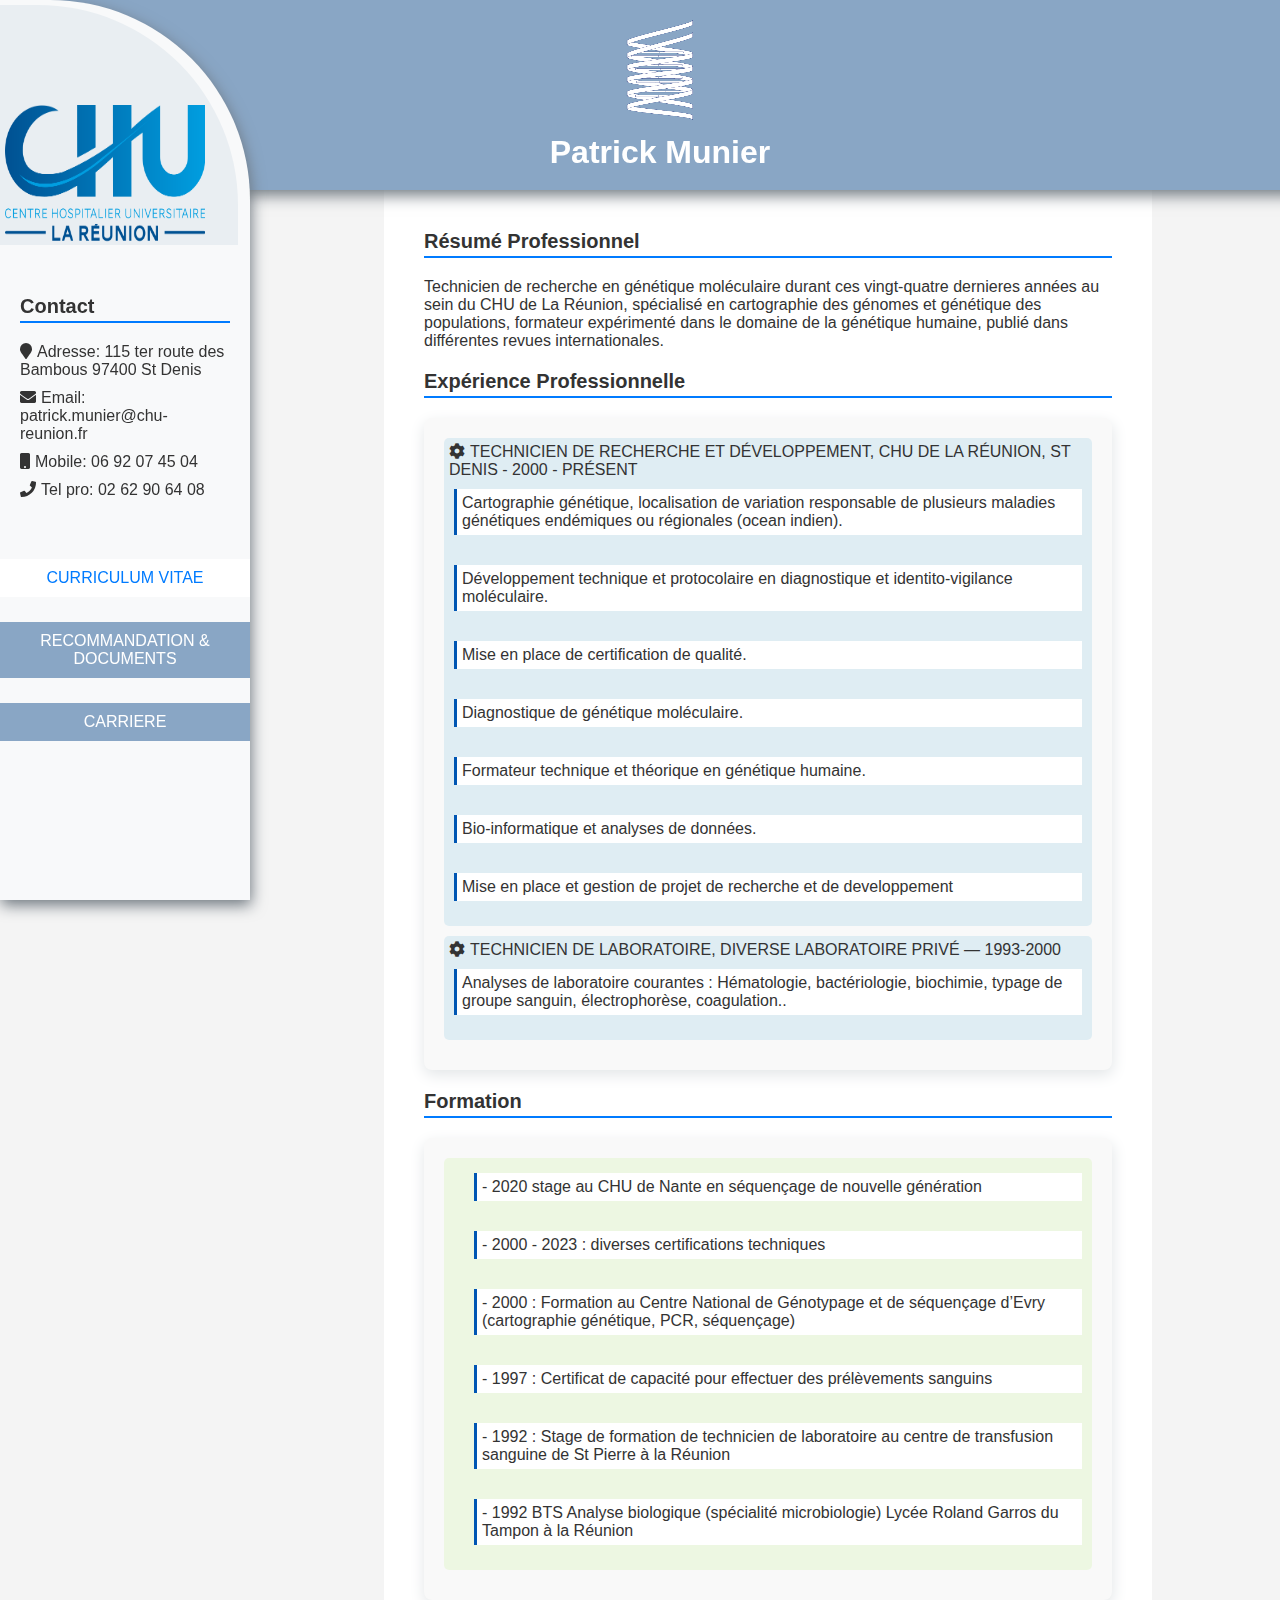
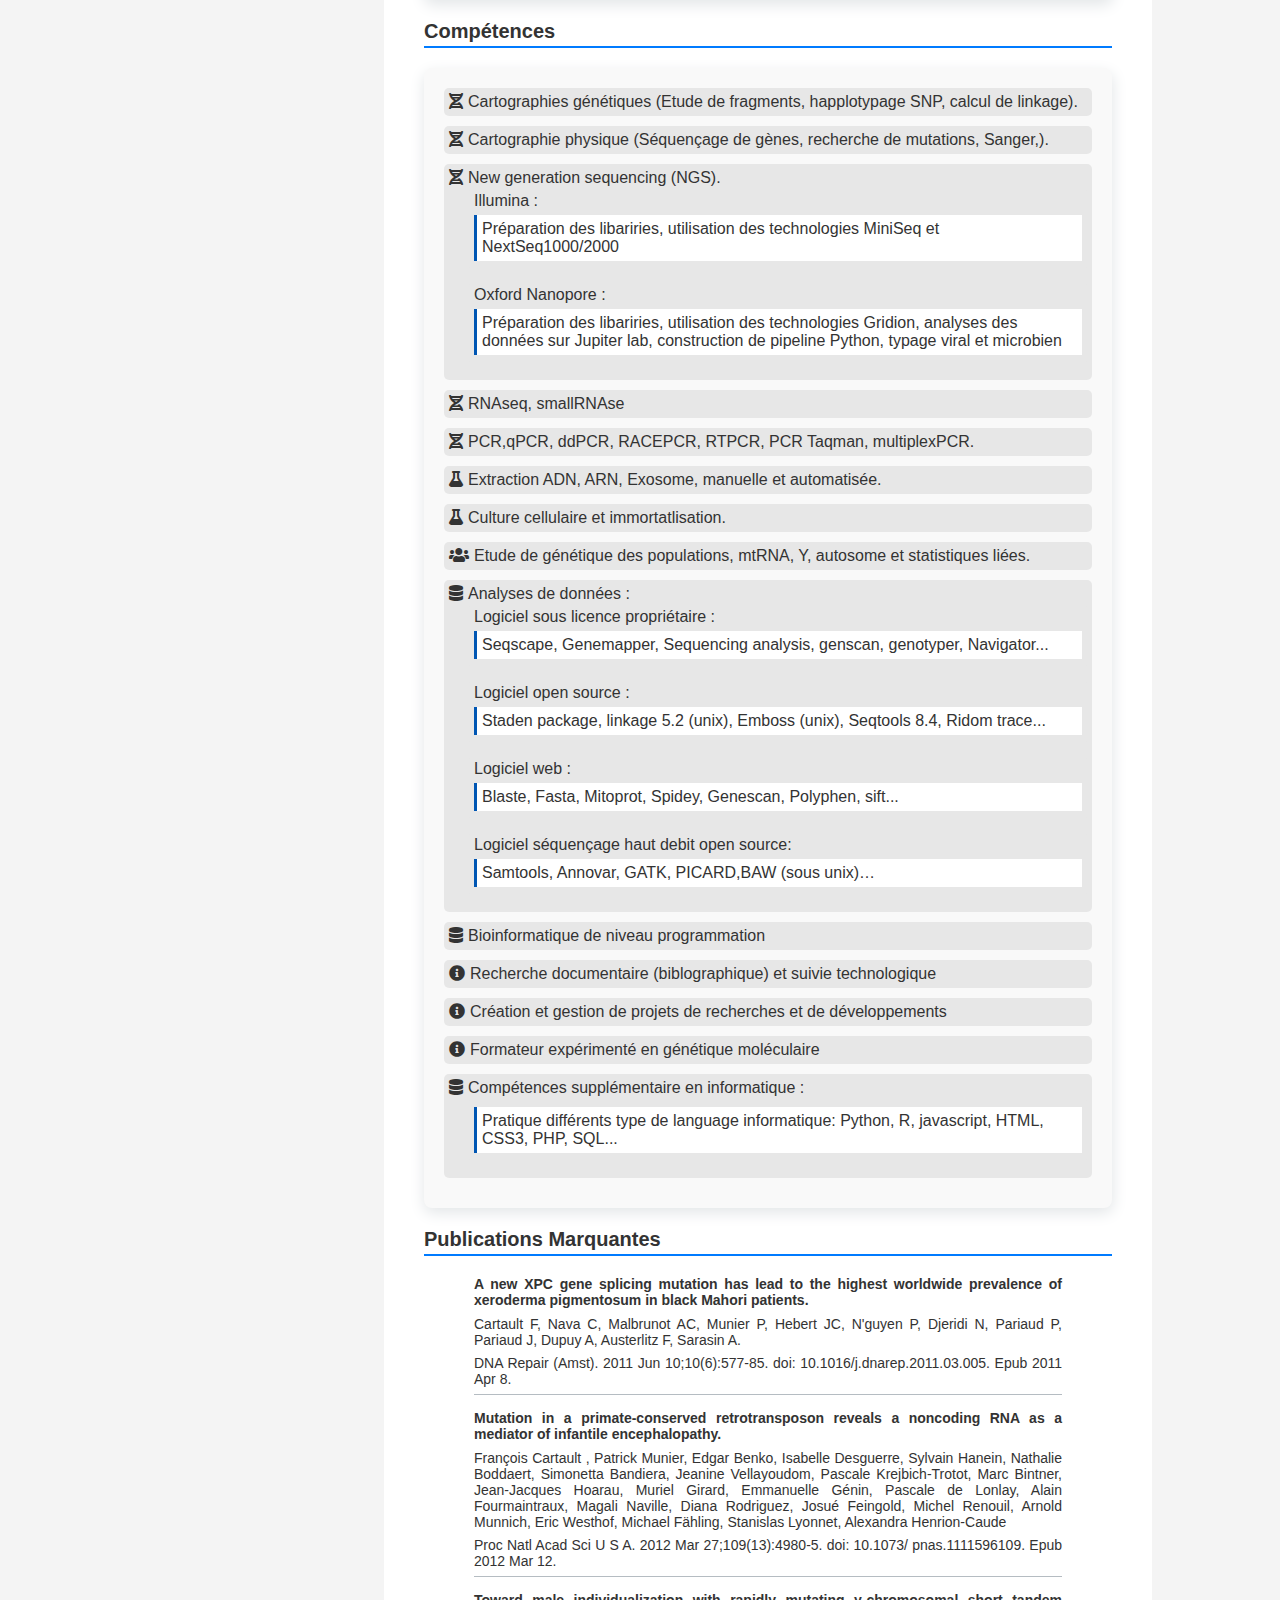
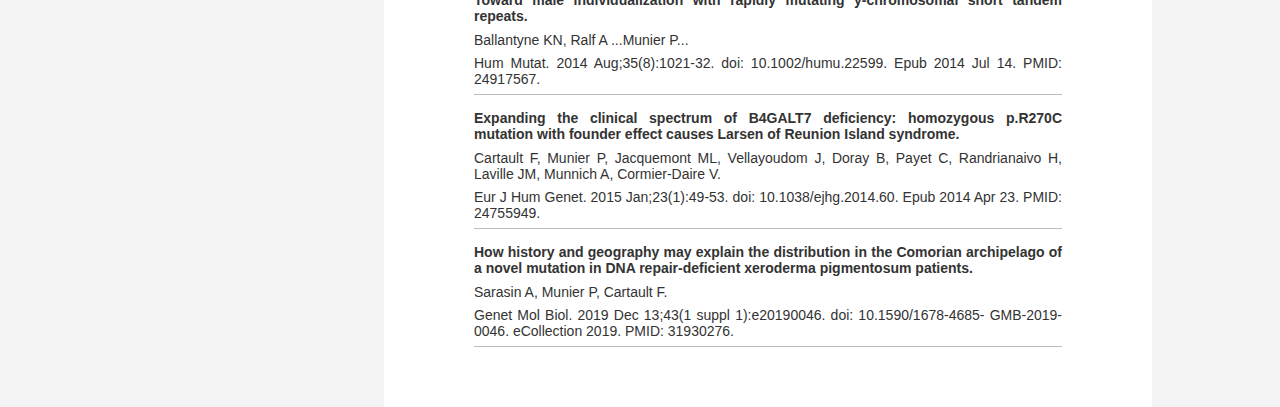
==== index.html @ 74412b24 "Add files via upload" ====
<!DOCTYPE html>
<html lang="fr">
<head>
    <meta charset="UTF-8">
    <meta name="viewport" content="width=device-width, initial-scale=1.0">
    <title>CV de Patrick Munier</title>
    <link rel="stylesheet" href="CV.css">
    <link rel="stylesheet" href="https://cdnjs.cloudflare.com/ajax/libs/font-awesome/5.15.1/css/all.min.css">
</head>
<body>
    <header>
        <div>
            <img class="logo" src="ADN---3.png" alt="logo génétique moléculaire" width="70px" height="100px">
        </div>
        <div class="header-content">
            <h1>Patrick Munier</h1>
        </div>

        <!---------------------------------------------menu burger pour les ecrans mobiles--------------------------------------------->

        <div id="burger-menu" onclick="toggleNav()">
            <div class="burger-line"></div>
            <div class="burger-line"></div>
            <div class="burger-line"></div>
        </div>
        <nav id="mobile-nav">
            <ul>
                <li><a href="index.html" class="active">CURRICULUM VITAE</a></li>
                <li><a href="Lettre_de_recommandation.html">RECOMMANDATION & DOCUMENTS</a></li>
                <li><a href="bilan_de_carriere.html">CARRIERE</a></li>
                <li><a href="contact.html">CONTACT</a></li>
            </ul>
        </nav>

        <!-------------------------------------------fin du menu burger lien a la fonction JS toggleNav--------------------------------->

    </header>
    <div class="container">
        <!--------------------------------------Menu et bouton de navigation gauche pour les ecrans d'ordinateurs----------------------->
        <aside>
            <section class="contact-info">
                <div class="id"><img class="id-photo"  src="Centre_hospitalier_universitaire_de_La_Réunion_(logo).svg (1).png" alt="photo de prfile" width="200px" height="150px" > </div>
                <div class="info">
                <h2>Contact</h2>
                <p><i class="fa fa-map-marker" aria-hidden="true"></i>Adresse: 115 ter route des Bambous 97400 St Denis</p>
                <p><i class="fa fa-envelope" aria-hidden="true"></i>Email: patrick.munier@chu-reunion.fr</p>
                <p><i class="fa fa-mobile" aria-hidden="true"></i>Mobile: 06 92 07 45 04</p>
                <p><i class="fa fa-phone" aria-hidden="true"></i>Tel pro: 02 62 90 64 08</p>
                </div>
                <nav>
                    <div>
                        <ul>
                            <li>
                                <a href="index.html" class="active">CURRICULUM VITAE</a>
                            </li>
                            <li>
                                <a href="Lettre_de_recommandation.html">RECOMMANDATION & DOCUMENTS</a>
                            </li>
                            <li>
                                <a href="bilan_de_carriere.html">CARRIERE</a>
                            </li>
                        </ul>
                    </div>
                </nav>                
            </section>
        </aside>

        <!----------------------------------------------------fin du menu de navigation Gauche---------------------------------------->

        <main>
            <section class="professional-summary">
                <h2>Résumé Professionnel</h2>
                <p>Technicien de recherche en génétique moléculaire durant ces vingt-quatre dernieres années au sein du CHU de La Réunion,
                    spécialisé en cartographie des génomes et génétique des populations, formateur expérimenté dans
                    le domaine de la génétique humaine, publié dans différentes revues internationales.</p>
            </section>

            <section class="work-experience">
                <h2>Expérience Professionnelle</h2>
                <div class="experience-container">
                    <ul>
                        <li><i class="fa fa-cog" aria-hidden="true"></i>TECHNICIEN DE RECHERCHE ET DÉVELOPPEMENT, CHU DE LA RÉUNION, ST DENIS - 2000 - PRÉSENT
                            <ul>
                                <li>
                                    <p>Cartographie génétique, localisation de variation responsable de plusieurs maladies
                                        génétiques endémiques ou régionales (ocean indien).</p>
                                </li>
                                <li>
                                    <p>Développement technique et protocolaire en diagnostique et identito-vigilance
                                        moléculaire.</p>
                                </li>
                                <li>
                                    <p>Mise en place de certification de qualité.</p>
                                </li>
                                <li>
                                    <p>Diagnostique de génétique moléculaire.</p>
                                </li>
                                <li>
                                    <p>Formateur technique et théorique en génétique humaine.</p>
                                </li>
                                <li>
                                    <p>Bio-informatique et analyses de données.</p>
                                </li>
                                <li>
                                    <p>Mise en place et gestion de projet de recherche et de developpement</p>
                                </li>
                            </ul>
                        </li>
                        <li><i class="fa fa-cog" aria-hidden="true"></i>TECHNICIEN DE LABORATOIRE, DIVERSE LABORATOIRE PRIVÉ — 1993-2000
                            <ul>
                                <li>
                                    <p>Analyses de laboratoire courantes : Hématologie, bactériologie, biochimie, typage
                                        de groupe sanguin, électrophorèse, coagulation..</p>
                                </li>
                            </ul>
                        </li>
                    </ul>
                </div>
            </section>

            <section class="education">
                <h2>Formation</h2>
                    <div class="formation-container">
                    <ul>
                        <li>
                            <ul>
                                <li>
                                    <p> - 2020 stage au CHU de Nante en séquençage de nouvelle génération</p>
                                </li>
                                <li>
                                    <p> - 2000 - 2023 : diverses certifications techniques</p>
                                </li>
                                <li>
                                    <p>- 2000 : Formation au Centre National de Génotypage et de séquençage
                                        d’Evry (cartographie génétique, PCR, séquençage)</p>
                                </li>
                                <li>
                                    <p>- 1997 : Certificat de capacité pour effectuer des prélèvements sanguins</p>
                                </li>
                                <li>
                                    <p>- 1992 : Stage de formation de technicien de laboratoire au centre de
                                        transfusion sanguine de St Pierre à la Réunion</p>
                                </li>
                                <li>
                                    <p>- 1992 BTS Analyse biologique (spécialité microbiologie) Lycée Roland
                                        Garros du Tampon à la Réunion</p>
                                </li>
                            </ul>
                        </li>
                    </ul>
                </div>
            </section>

            <section class="skills">
                <h2>Compétences</h2>
                <div class="skills-container">
                <ul>
                    <li><i class="fas fa-dna"></i>Cartographies génétiques (Etude de fragments, happlotypage SNP, calcul de
                        linkage).</li>
                    <li><i class="fas fa-dna"></i>Cartographie physique (Séquençage de gènes, recherche de mutations, Sanger,).</li>
                    <li><i class="fas fa-dna"></i>New generation sequencing (NGS).
                        <ul>
                            <li>
                                Illumina :
                                <p>Préparation des libariries, utilisation des technologies MiniSeq et NextSeq1000/2000</p>
                            </li>
                            <li>
                                Oxford Nanopore :
                                <p>Préparation des libariries, utilisation des technologies Gridion, analyses des données sur Jupiter lab, construction de pipeline Python, typage viral et microbien</p>
                            </li>
                        </ul>
                    </li>
                    <li><i class="fas fa-dna"></i>RNAseq, smallRNAse</li>
                    <li><i class="fas fa-dna"></i>PCR,qPCR, ddPCR, RACEPCR, RTPCR, PCR Taqman, multiplexPCR.</li>
                    <li><i class="fa fa-flask" aria-hidden="true"></i>Extraction ADN, ARN, Exosome, manuelle et automatisée.</li>
                    <li><i class="fa fa-flask" aria-hidden="true"></i>Culture cellulaire et immortatlisation.</li>
                    <li><i class="fa fa-users" aria-hidden="true"></i>Etude de génétique des populations, mtRNA, Y, autosome et statistiques
                        liées.</li>
                    <li><i class="fa fa-database" aria-hidden="true"></i>Analyses de données :
                        <ul>
                            <li>
                                Logiciel sous licence propriétaire :
                                <p>Seqscape, Genemapper, Sequencing analysis, genscan, genotyper, Navigator...</p>
                            </li>
                            <li>Logiciel open source :
                                <p>Staden package, linkage 5.2 (unix), Emboss (unix), Seqtools 8.4, Ridom trace...</p>
                            </li>
                            <li>
                                Logiciel web :
                                <p>Blaste, Fasta, Mitoprot, Spidey, Genescan, Polyphen, sift...</p>
                            </li>
                            <li>Logiciel séquençage haut debit open source:
                                <p>Samtools, Annovar, GATK, PICARD,BAW (sous unix)…</p>
                            </li>
                        </ul>
                    </li>
                    <li><i class="fa fa-database" aria-hidden="true"></i>Bioinformatique de niveau programmation</li>
                    <li><i class="fa fa-info-circle" aria-hidden="true"></i>Recherche documentaire (biblographique) et suivie technologique</li>
                    <li><i class="fa fa-info-circle" aria-hidden="true"></i>Création et gestion de projets de recherches et de développements</li>
                    <li><i class="fa fa-info-circle" aria-hidden="true"></i>Formateur expérimenté en génétique moléculaire</li>
                    <li><i class="fa fa-database" aria-hidden="true"></i>Compétences supplémentaire en informatique :
                        <ul>
                            <li>
                                <p>Pratique différents type de language informatique: Python, R, javascript, HTML, CSS3, PHP, SQL...</p>
                            </li>
                            
                        </ul>
                    </li>
                </ul>
            </div>
            </section>

            <section class="publications">
                <h2>Publications Marquantes</h2>
                <!-- Liste de publications ici -->
                <div class="publication">
                    <h4><p>A new XPC gene splicing mutation has lead to the highest worldwide prevalence of xeroderma pigmentosum in black Mahori patients.</p></h4>
                    <p>Cartault F, Nava C, Malbrunot AC, Munier P, Hebert JC, N'guyen P, Djeridi N, Pariaud P, Pariaud J, Dupuy A, Austerlitz F, Sarasin A.</p>
                    <p>DNA Repair (Amst). 2011 Jun 10;10(6):577-85. doi: 10.1016/j.dnarep.2011.03.005. Epub 2011 Apr 8.</p>
                </div>
                <div class="publication">
                    <h4><p>Mutation in a primate-conserved retrotransposon reveals a noncoding RNA as a mediator of infantile encephalopathy.</p></h4>
                    <p>François Cartault , Patrick Munier, Edgar Benko, Isabelle Desguerre, Sylvain
                        Hanein, Nathalie Boddaert, Simonetta Bandiera, Jeanine Vellayoudom, Pascale
                        Krejbich-Trotot, Marc Bintner, Jean-Jacques Hoarau, Muriel Girard, Emmanuelle
                        Génin, Pascale de Lonlay, Alain Fourmaintraux, Magali Naville, Diana
                        Rodriguez, Josué Feingold, Michel Renouil, Arnold Munnich, Eric
                        Westhof, Michael Fähling, Stanislas Lyonnet, Alexandra Henrion-Caude</p>
                    <p>Proc Natl Acad Sci U S A. 2012 Mar 27;109(13):4980-5. doi: 10.1073/
                        pnas.1111596109. Epub 2012 Mar 12.</p>
                </div>
                <div class="publication">
                    <h4><p>Toward male individualization with rapidly mutating y-chromosomal short
                        tandem repeats.</p></h4>
                    <p>Ballantyne KN, Ralf A ...Munier P...</p>
                    <p>Hum Mutat. 2014 Aug;35(8):1021-32. doi: 10.1002/humu.22599. Epub 2014 Jul
                        14.
                        PMID: 24917567.</p>
                </div>
                <div class="publication">
                    <h4><p>Expanding the clinical spectrum of B4GALT7 deficiency: homozygous
                        p.R270C mutation with founder effect causes Larsen of Reunion Island
                        syndrome.</p></h4>
                    <p>Cartault F, Munier P, Jacquemont ML, Vellayoudom J, Doray B, Payet C,
                        Randrianaivo H, Laville JM, Munnich A, Cormier-Daire V.</p>
                    <p>Eur J Hum Genet. 2015 Jan;23(1):49-53. doi: 10.1038/ejhg.2014.60. Epub 2014
                        Apr 23.
                        PMID: 24755949.</p>
                </div>
                <div class="publication">
                    <h4><p>How history and geography may explain the distribution in the Comorian
                        archipelago of a novel mutation in DNA repair-deficient xeroderma
                        pigmentosum patients.</p></h4>
                    <p>Sarasin A, Munier P, Cartault F.</p>
                    <p>Genet Mol Biol. 2019 Dec 13;43(1 suppl 1):e20190046. doi: 10.1590/1678-4685-
                        GMB-2019-0046. eCollection 2019.
                        PMID: 31930276.</p>
                </div>
              
            </section>
        </main>
    </div>
    <script>
        function toggleNav() {
            var nav = document.getElementById('mobile-nav');
            nav.classList.toggle('active');
        }
    </script>
</body>
</html>
---- CV.css ----
/* styles.css de l'ensemble des trois pages  */
*{
    margin: 0;
    padding: 0;
}
body, html {
    font-family: Arial, sans-serif;
    background-color: #f4f4f4;
    font-size: 16px;
    color: #333;
}

/*-------------------------------------------------structure commune dans les pages-------------------------------------------------*/

header {
    position: fixed;
    background-color: #89a6c5; 
    color: white;
    padding: 20px;
    text-align: center;
    height: 150px;
    z-index: 1;
    width: 100%;
    box-shadow: 1px 5px 15px #6C757D;
}
.header-content h1{
    margin-top: 10px;
}
/* Style pour le bouton burger */
#burger-menu {
    display: none;
    cursor: pointer;
    position: fixed;
    top: 20px;
    right: 20px;
    z-index: 3;
}

.burger-line {
    width: 25px;
    height: 3px;
    background-color: white;
    margin: 5px 0;
}
.contact-info-modal {
    background-color: white;
    border-radius: 10px;
    padding: 20px;
    box-shadow: 0px 0px 10px rgba(0, 0, 0, 0.2);
}

.contact-info-modal h2 {
    font-size: 24px;
    color: #007BFF;
    margin-bottom: 10px;
}

.contact-info-modal p {
    font-size: 16px;
    margin: 5px 0;
}

.contact-info-modal .fa {
    margin-right: 10px;
}

/* Media queries pour la version mobile */
.container {
    display: flex;
    flex-wrap: nowrap; 
    min-height: 100vh; 
}
main {
    background-color: #FFFFFF; 
    margin-left: 30%; 
    margin-right: 10%; 
    width: 90%; 
    padding: 40px;
    box-sizing: border-box;
    margin-top: 190px;
}

aside {
    background-color: #f8f9fa; 
    width: 15%; 
    min-width: 250px; 
    height: 100vh; 
    position: fixed; 
    top: 0; 
    left: 0; 
    border-top-right-radius: 200px;
    z-index: 2;
    box-shadow: 1px 5px 15px #6C757D;
}
.id{
    height: 240px;
    width: 95%;
    background-color: #e9eef2;
    z-index: 3;
    margin-top: -270px;
    border-top-right-radius: 200px ;
}
.id-photo{
    margin-top: 100px;
    margin-left: 5px;
}
nav{
    margin-top: 50px;
}
nav div ul {
    list-style: none;
    padding: 0;
    margin: 0;
}

nav div ul li {
    margin-bottom: 25px;
}

nav div ul li a {
    display: block;
    background-color: #89a6c5;
    color: white;
    padding: 10px 20px;
    text-decoration: none;
    transition: background-color 0.3s, color 0.3s;
    text-align: center;
}

nav div ul li a:hover, nav div ul li a.active {
    background-color: white;
    color: #007BFF;
}
/* ----------------------------------------------------------Navigation mobile--------------------------------------------------*/
#mobile-nav {
    display: none;
    position: fixed;
    top: 0;
    right: 0;
    width: 100%;
    height: 100%;
    background-color: #fff;
    box-shadow: -5px 0px 10px rgba(0, 0, 0, 0.5);
    z-index: 2;
    text-align: center; 
}

#mobile-nav ul {
    list-style: none;
    padding: 0;
    margin-top: 10px; 
}

#mobile-nav ul li {
    margin-bottom: 1px;
}

#mobile-nav ul li a {
    display: inline-block; 
    background-color: #89a6c5; 
    color: white;
    font-size: 0.8em;
    padding: 10px 20px;
    text-decoration: none;
    border-radius: 5px; 
    transition: background-color 0.3s, color 0.3s;
    width: 70%; 
    margin: 10px 0; 
    font-weight: 900;
}

#mobile-nav ul li a:hover, #mobile-nav ul li a.active {
    background-color: #f4f4f4; 
    color: #333;
}
/*------------------------------------------------------section de main--------------------------------------------------------*/
section {
    margin-bottom: 20px;
    font-family: 'Arial', sans-serif;
}

section h2 {
    border-bottom: 2px solid #007BFF;
    padding-bottom: 3px;
    font-size: 20px;
    margin-bottom: 1em;
}
.fas, .fa{
    margin-right: 5px;
}

/*---------------------------------------sous section experience container------------------------------------------------------*/

.experience-container, .career-letter , .formation-container, .skills-container{
    background-color: #f9f9f9; 
    padding: 20px;
    border-radius: 8px;
    margin-bottom: 10px;
    box-shadow: 0.5px 5px 15px #e3e6e8;
}

.experience-container ul {
    list-style-type: none; 
    padding: 0;
}

.experience-container li {
    background-color: #dfedf3; 
    margin-bottom: 10px;
    padding: 5px;
    border-radius: 5px; 
}

.experience-container li p {
    margin: 5px 0; 
}

.exprience-container ul li ul {
    padding-left: 20px; 
}

.experience-container ul li ul li p {
    background-color: #fff; 
    padding: 5px;
    border-left: 3px solid #0056b3; 
    margin-bottom: 5px;
}

/*-------------------------------------------------------Formation container--------------------------------------------------------*/

.formation-container ul {
    list-style-type: none; 
    padding: 0;
}

.formation-container li {
    background-color: #edf7e2; 
    margin-bottom: 10px;
    padding: 5px;
    border-radius: 5px; 
}

.formation-container li p {
    margin: 5px 0; 
}

.formation-container ul li ul {
    padding-left: 20px;
}

.formation-container ul li ul li p {
    background-color: #fff; 
    padding: 5px;
    border-left: 3px solid #0056b3; 
    margin-bottom: 5px;
}

/*--------------------------------------------------------skills-container----------------------------------------------------------*/

.skills-container ul {
    list-style-type: none; 
    padding: 0;
}

.skills-container li {
    background-color: #e7e7e7; 
    margin-bottom: 10px;
    padding: 5px;
    border-radius: 5px; 
}

.skills-container li p {
    margin: 5px 0; 
}

.skills-container ul li ul {
    padding-left: 20px;
}

.skills-container ul li ul li p {
    background-color: #fff; 
    padding: 5px;
    border-left: 3px solid #0056b3; 
    margin-bottom: 5px;
}

/*----------------------------------------------------mise en page des publications--------------------------------------------*/

.publication{
    margin: 15px 50px 10px 50px;
    border-bottom: 1px solid #b5bcc2;
    text-align: justify;
}
.publication h4 {
    font-weight: bold;
    margin-bottom: 0.5em;
}

.publication p {
    margin: 0.5em 0;
    font-size: 14px;
}
.publication h4 p {
    font-weight: bold;
    color: #333; 
}
.contact-info{
    margin-top: 275px;
}
.info{
    margin: 20px;
    margin-top: 50px;
}
.info p{
    padding-bottom: 10px;
}   

/*------------------------------------------------------------Lettre de carriere CSS----------------------------------------------*/

.career-letter{
    text-align: justify;
    margin: 50px 100px 5Opx 100px;
}
.career-letter p{
    margin-bottom: 15px;
    margin-top: 10px;
}
/*----------------------------------------------------------recommandation & documents---------------------------------------------*/

.recommandation-btn, .recommandation-btn-doc {
    color: white; 
    padding: 15px 32px;
    text-align: center; 
    text-decoration: none; 
    display: inline-block;
    font-size: 16px;
    margin: 4px 2px; 
    cursor: pointer; 
    border: none;
    border-radius: 8px;
    transition: background-color 0.3s;
}
.recommandation-btn{
    background-color: #6264c6; 
}
.recommandation-btn-doc{
    background-color: #70f3b8; 
    font-weight: bold;
}

.recommandation-btn:hover {
    background-color: white; 
    color: #6264c6;
}
.recommandation-btn-doc:hover{
    background-color: rgb(12, 12, 12); 
    color: #70f3b8;
    
}
/*----------------------------------------------------------Media queries--------------------------------------------------------------*/

/* Media query pour les téléphones */

@media (max-width: 700px) {
    /*modificaton de la tructure des pages*/

    body, html {
        font-family: Arial, sans-serif;
        background-color: #f4f4f4;
        font-size: 12px;
        color: #333;
        width: 100%;
    }
    .logo{
        width: 40px;
        height: 70px;
    }
    header{
        height: 100px;
    }

    /* Affiche le bouton burger */

    #burger-menu {
        display: block;
        position: fixed;
        top: 20px;
        right: 20px;
        z-index: 3;
    }

    /* Cache la navigation par défaut */

    nav {
        display: none;
    }

    /* Styles pour afficher la navigation lorsque le burger est actif */

    #mobile-nav.active {
        display: block;
        position: fixed;
        top: 0;
        right: 0;
        width: 50%;
        height: 225px;
        background-color: white;
        margin-right: 15px;
    }
    
    /* Cache aside par défaut */

    aside {
        display: none;
    }

    /* modification de main */

    main {
        background-color: #FFFFFF; 
        width: 100%; 
        box-sizing: border-box;
        margin-top: 120px;
        margin-left: 5%;
        margin-right: 5%;
    }

    .experience-container, .career-letter , .formation-container, .skills-container{
        background-color: #f9f9f9; 
        padding: 20px;
        border-radius: 8px;
        margin-bottom: 10px;
        box-shadow: 0.5px 5px 15px #e3e6e8;
        width: 95%;
    }
    .publication{
        margin: 15px 0 10px 0;
    }
    .recommandation-btn, .recommandation-btn-doc {
        font-size: 11px;
        font-weight: 900;
    }
    
}
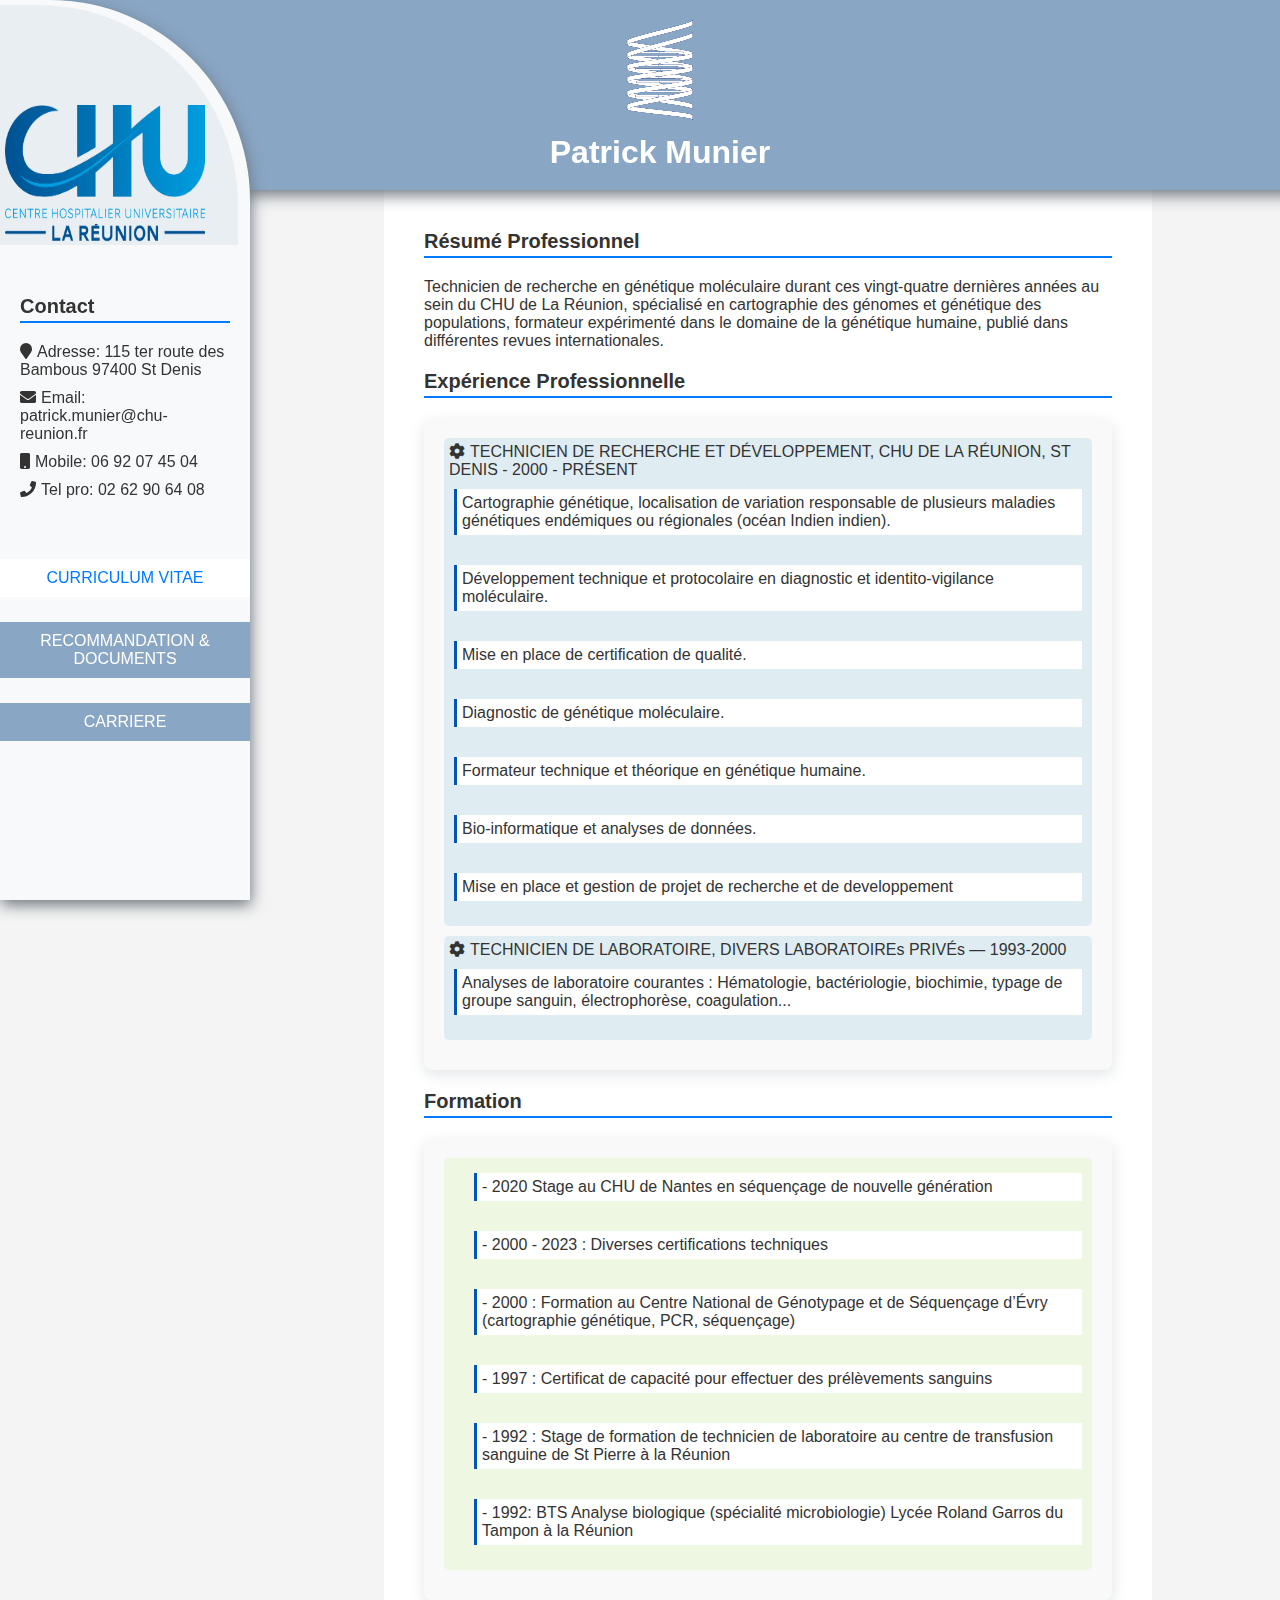
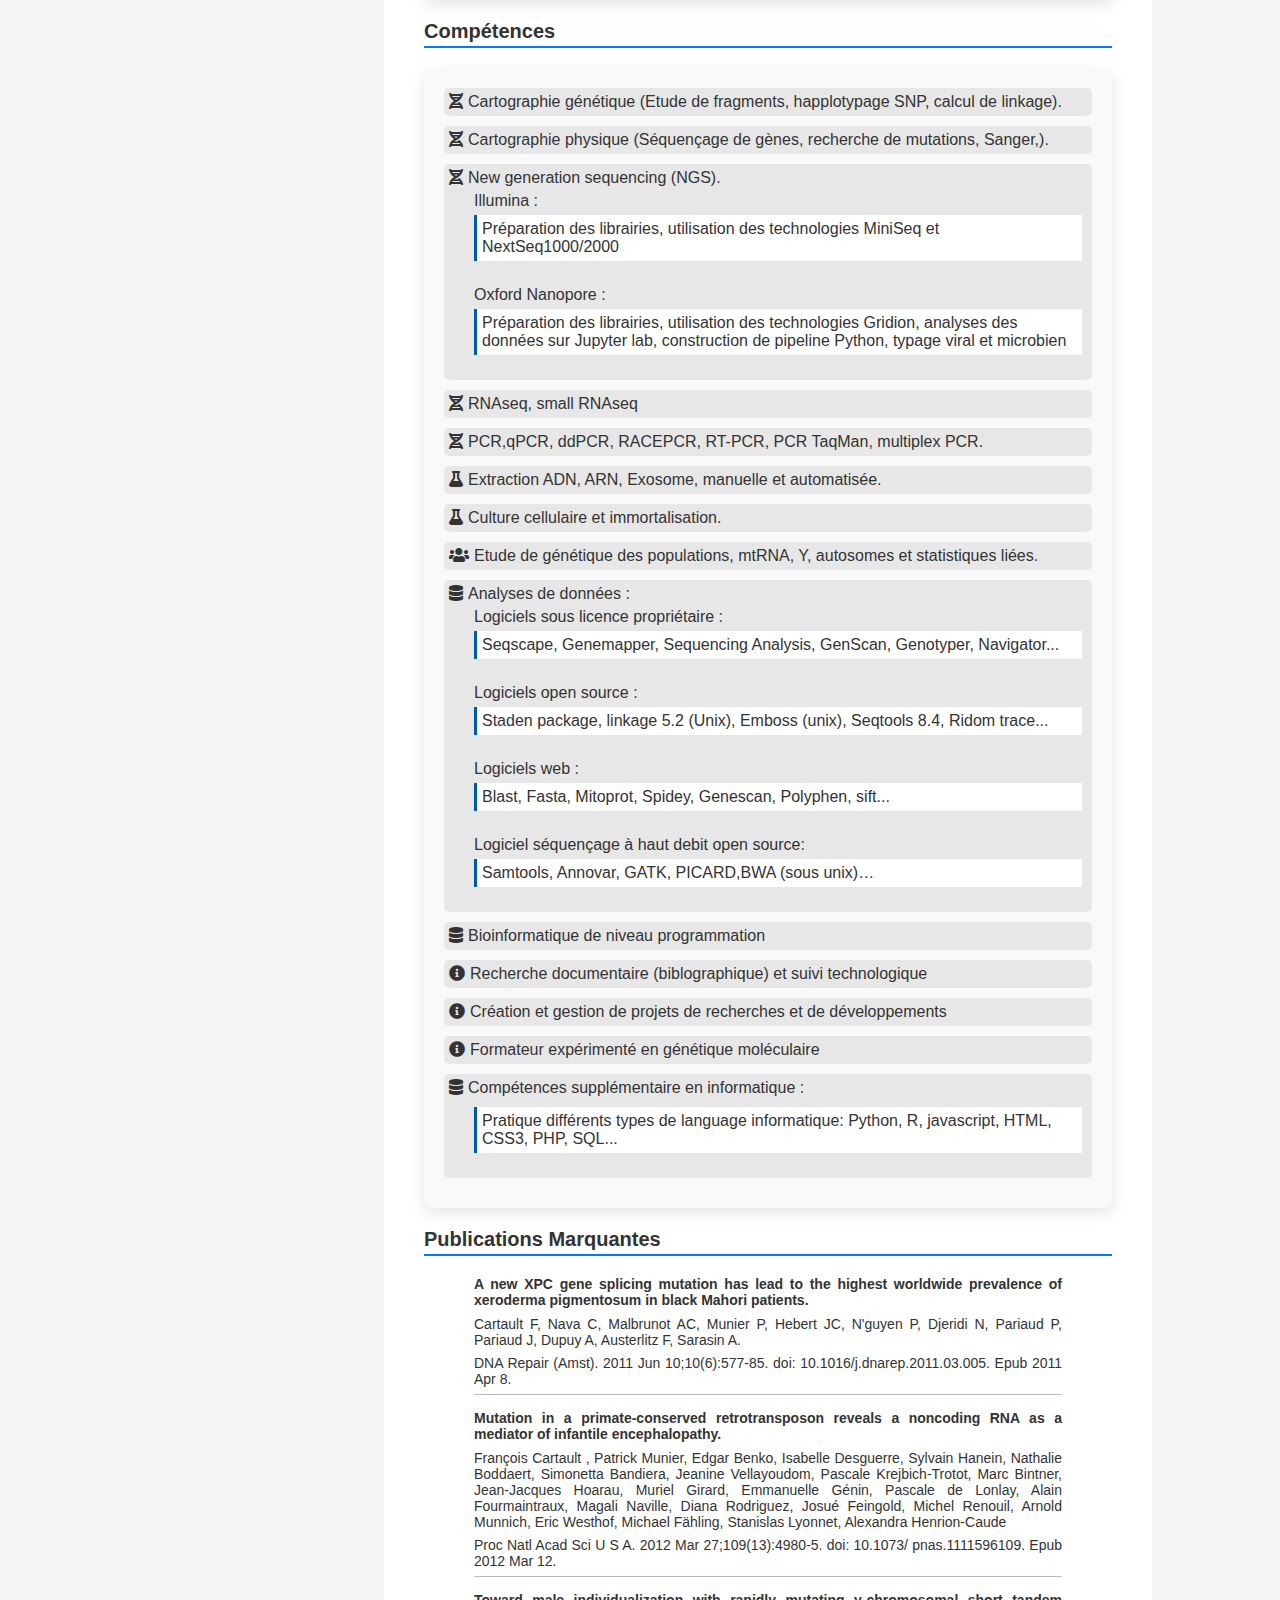
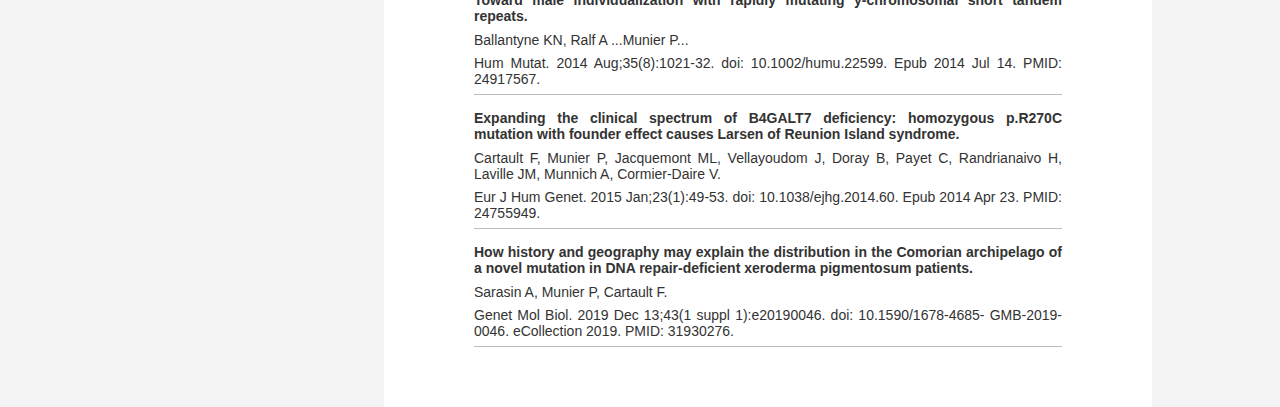
==== commit 9a39a785: "Update index.html correction d'orthographe" ====
--- a/index.html
+++ b/index.html
@@ -70,7 +70,7 @@
         <main>
             <section class="professional-summary">
                 <h2>Résumé Professionnel</h2>
-                <p>Technicien de recherche en génétique moléculaire durant ces vingt-quatre dernieres années au sein du CHU de La Réunion,
+                <p>Technicien de recherche en génétique moléculaire durant ces vingt-quatre dernières années au sein du CHU de La Réunion,
                     spécialisé en cartographie des génomes et génétique des populations, formateur expérimenté dans
                     le domaine de la génétique humaine, publié dans différentes revues internationales.</p>
             </section>
@@ -83,17 +83,17 @@
                             <ul>
                                 <li>
                                     <p>Cartographie génétique, localisation de variation responsable de plusieurs maladies
-                                        génétiques endémiques ou régionales (ocean indien).</p>
-                                </li>
-                                <li>
-                                    <p>Développement technique et protocolaire en diagnostique et identito-vigilance
+                                        génétiques endémiques ou régionales (océan Indien indien).</p>
+                                </li>
+                                <li>
+                                    <p>Développement technique et protocolaire en diagnostic et identito-vigilance
                                         moléculaire.</p>
                                 </li>
                                 <li>
                                     <p>Mise en place de certification de qualité.</p>
                                 </li>
                                 <li>
-                                    <p>Diagnostique de génétique moléculaire.</p>
+                                    <p>Diagnostic de génétique moléculaire.</p>
                                 </li>
                                 <li>
                                     <p>Formateur technique et théorique en génétique humaine.</p>
@@ -106,11 +106,11 @@
                                 </li>
                             </ul>
                         </li>
-                        <li><i class="fa fa-cog" aria-hidden="true"></i>TECHNICIEN DE LABORATOIRE, DIVERSE LABORATOIRE PRIVÉ — 1993-2000
+                        <li><i class="fa fa-cog" aria-hidden="true"></i>TECHNICIEN DE LABORATOIRE, DIVERS LABORATOIREs PRIVÉs — 1993-2000
                             <ul>
                                 <li>
                                     <p>Analyses de laboratoire courantes : Hématologie, bactériologie, biochimie, typage
-                                        de groupe sanguin, électrophorèse, coagulation..</p>
+                                        de groupe sanguin, électrophorèse, coagulation...</p>
                                 </li>
                             </ul>
                         </li>
@@ -125,14 +125,14 @@
                         <li>
                             <ul>
                                 <li>
-                                    <p> - 2020 stage au CHU de Nante en séquençage de nouvelle génération</p>
-                                </li>
-                                <li>
-                                    <p> - 2000 - 2023 : diverses certifications techniques</p>
-                                </li>
-                                <li>
-                                    <p>- 2000 : Formation au Centre National de Génotypage et de séquençage
-                                        d’Evry (cartographie génétique, PCR, séquençage)</p>
+                                    <p> - 2020 Stage au CHU de Nantes en séquençage de nouvelle génération</p>
+                                </li>
+                                <li>
+                                    <p> - 2000 - 2023 : Diverses certifications techniques</p>
+                                </li>
+                                <li>
+                                    <p>- 2000 : Formation au Centre National de Génotypage et de Séquençage
+                                        d’Évry (cartographie génétique, PCR, séquençage)</p>
                                 </li>
                                 <li>
                                     <p>- 1997 : Certificat de capacité pour effectuer des prélèvements sanguins</p>
@@ -142,7 +142,7 @@
                                         transfusion sanguine de St Pierre à la Réunion</p>
                                 </li>
                                 <li>
-                                    <p>- 1992 BTS Analyse biologique (spécialité microbiologie) Lycée Roland
+                                    <p>- 1992: BTS Analyse biologique (spécialité microbiologie) Lycée Roland
                                         Garros du Tampon à la Réunion</p>
                                 </li>
                             </ul>
@@ -155,53 +155,53 @@
                 <h2>Compétences</h2>
                 <div class="skills-container">
                 <ul>
-                    <li><i class="fas fa-dna"></i>Cartographies génétiques (Etude de fragments, happlotypage SNP, calcul de
+                    <li><i class="fas fa-dna"></i>Cartographie génétique (Etude de fragments, happlotypage SNP, calcul de
                         linkage).</li>
                     <li><i class="fas fa-dna"></i>Cartographie physique (Séquençage de gènes, recherche de mutations, Sanger,).</li>
                     <li><i class="fas fa-dna"></i>New generation sequencing (NGS).
                         <ul>
                             <li>
                                 Illumina :
-                                <p>Préparation des libariries, utilisation des technologies MiniSeq et NextSeq1000/2000</p>
+                                <p>Préparation des librairies, utilisation des technologies MiniSeq et NextSeq1000/2000</p>
                             </li>
                             <li>
                                 Oxford Nanopore :
-                                <p>Préparation des libariries, utilisation des technologies Gridion, analyses des données sur Jupiter lab, construction de pipeline Python, typage viral et microbien</p>
+                                <p>Préparation des librairies, utilisation des technologies Gridion, analyses des données sur Jupyter lab, construction de pipeline Python, typage viral et microbien</p>
                             </li>
                         </ul>
                     </li>
-                    <li><i class="fas fa-dna"></i>RNAseq, smallRNAse</li>
-                    <li><i class="fas fa-dna"></i>PCR,qPCR, ddPCR, RACEPCR, RTPCR, PCR Taqman, multiplexPCR.</li>
+                    <li><i class="fas fa-dna"></i>RNAseq, small RNAseq</li>
+                    <li><i class="fas fa-dna"></i>PCR,qPCR, ddPCR, RACEPCR, RT-PCR, PCR TaqMan, multiplex PCR.</li>
                     <li><i class="fa fa-flask" aria-hidden="true"></i>Extraction ADN, ARN, Exosome, manuelle et automatisée.</li>
-                    <li><i class="fa fa-flask" aria-hidden="true"></i>Culture cellulaire et immortatlisation.</li>
-                    <li><i class="fa fa-users" aria-hidden="true"></i>Etude de génétique des populations, mtRNA, Y, autosome et statistiques
+                    <li><i class="fa fa-flask" aria-hidden="true"></i>Culture cellulaire et immortalisation.</li>
+                    <li><i class="fa fa-users" aria-hidden="true"></i>Etude de génétique des populations, mtRNA, Y, autosomes et statistiques
                         liées.</li>
                     <li><i class="fa fa-database" aria-hidden="true"></i>Analyses de données :
                         <ul>
                             <li>
-                                Logiciel sous licence propriétaire :
-                                <p>Seqscape, Genemapper, Sequencing analysis, genscan, genotyper, Navigator...</p>
-                            </li>
-                            <li>Logiciel open source :
-                                <p>Staden package, linkage 5.2 (unix), Emboss (unix), Seqtools 8.4, Ridom trace...</p>
-                            </li>
-                            <li>
-                                Logiciel web :
-                                <p>Blaste, Fasta, Mitoprot, Spidey, Genescan, Polyphen, sift...</p>
-                            </li>
-                            <li>Logiciel séquençage haut debit open source:
-                                <p>Samtools, Annovar, GATK, PICARD,BAW (sous unix)…</p>
+                                Logiciels sous licence propriétaire :
+                                <p>Seqscape, Genemapper, Sequencing Analysis, GenScan, Genotyper, Navigator...</p>
+                            </li>
+                            <li>Logiciels open source :
+                                <p>Staden package, linkage 5.2 (Unix), Emboss (unix), Seqtools 8.4, Ridom trace...</p>
+                            </li>
+                            <li>
+                                Logiciels web :
+                                <p>Blast, Fasta, Mitoprot, Spidey, Genescan, Polyphen, sift...</p>
+                            </li>
+                            <li>Logiciel séquençage à haut debit open source:
+                                <p>Samtools, Annovar, GATK, PICARD,BWA (sous unix)…</p>
                             </li>
                         </ul>
                     </li>
                     <li><i class="fa fa-database" aria-hidden="true"></i>Bioinformatique de niveau programmation</li>
-                    <li><i class="fa fa-info-circle" aria-hidden="true"></i>Recherche documentaire (biblographique) et suivie technologique</li>
+                    <li><i class="fa fa-info-circle" aria-hidden="true"></i>Recherche documentaire (biblographique) et suivi technologique</li>
                     <li><i class="fa fa-info-circle" aria-hidden="true"></i>Création et gestion de projets de recherches et de développements</li>
                     <li><i class="fa fa-info-circle" aria-hidden="true"></i>Formateur expérimenté en génétique moléculaire</li>
                     <li><i class="fa fa-database" aria-hidden="true"></i>Compétences supplémentaire en informatique :
                         <ul>
                             <li>
-                                <p>Pratique différents type de language informatique: Python, R, javascript, HTML, CSS3, PHP, SQL...</p>
+                                <p>Pratique différents types de language informatique: Python, R, javascript, HTML, CSS3, PHP, SQL...</p>
                             </li>
                             
                         </ul>
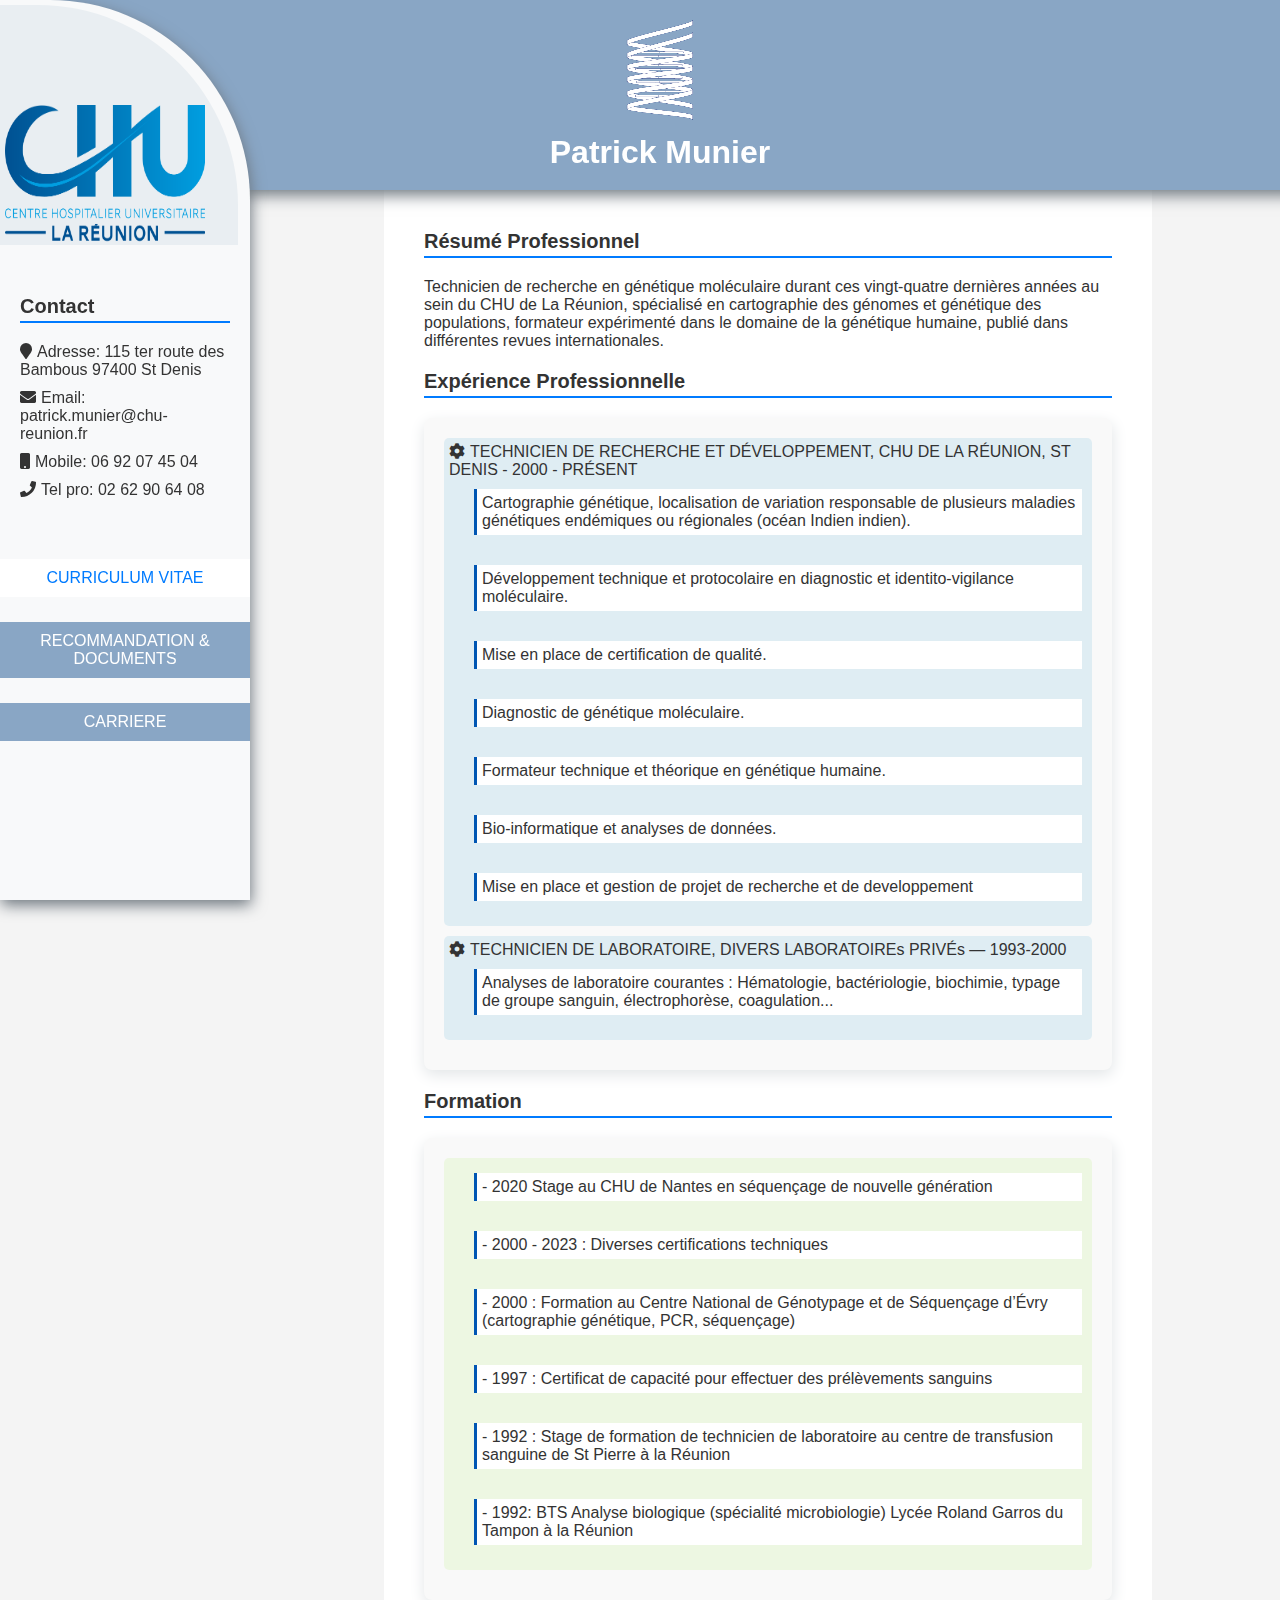
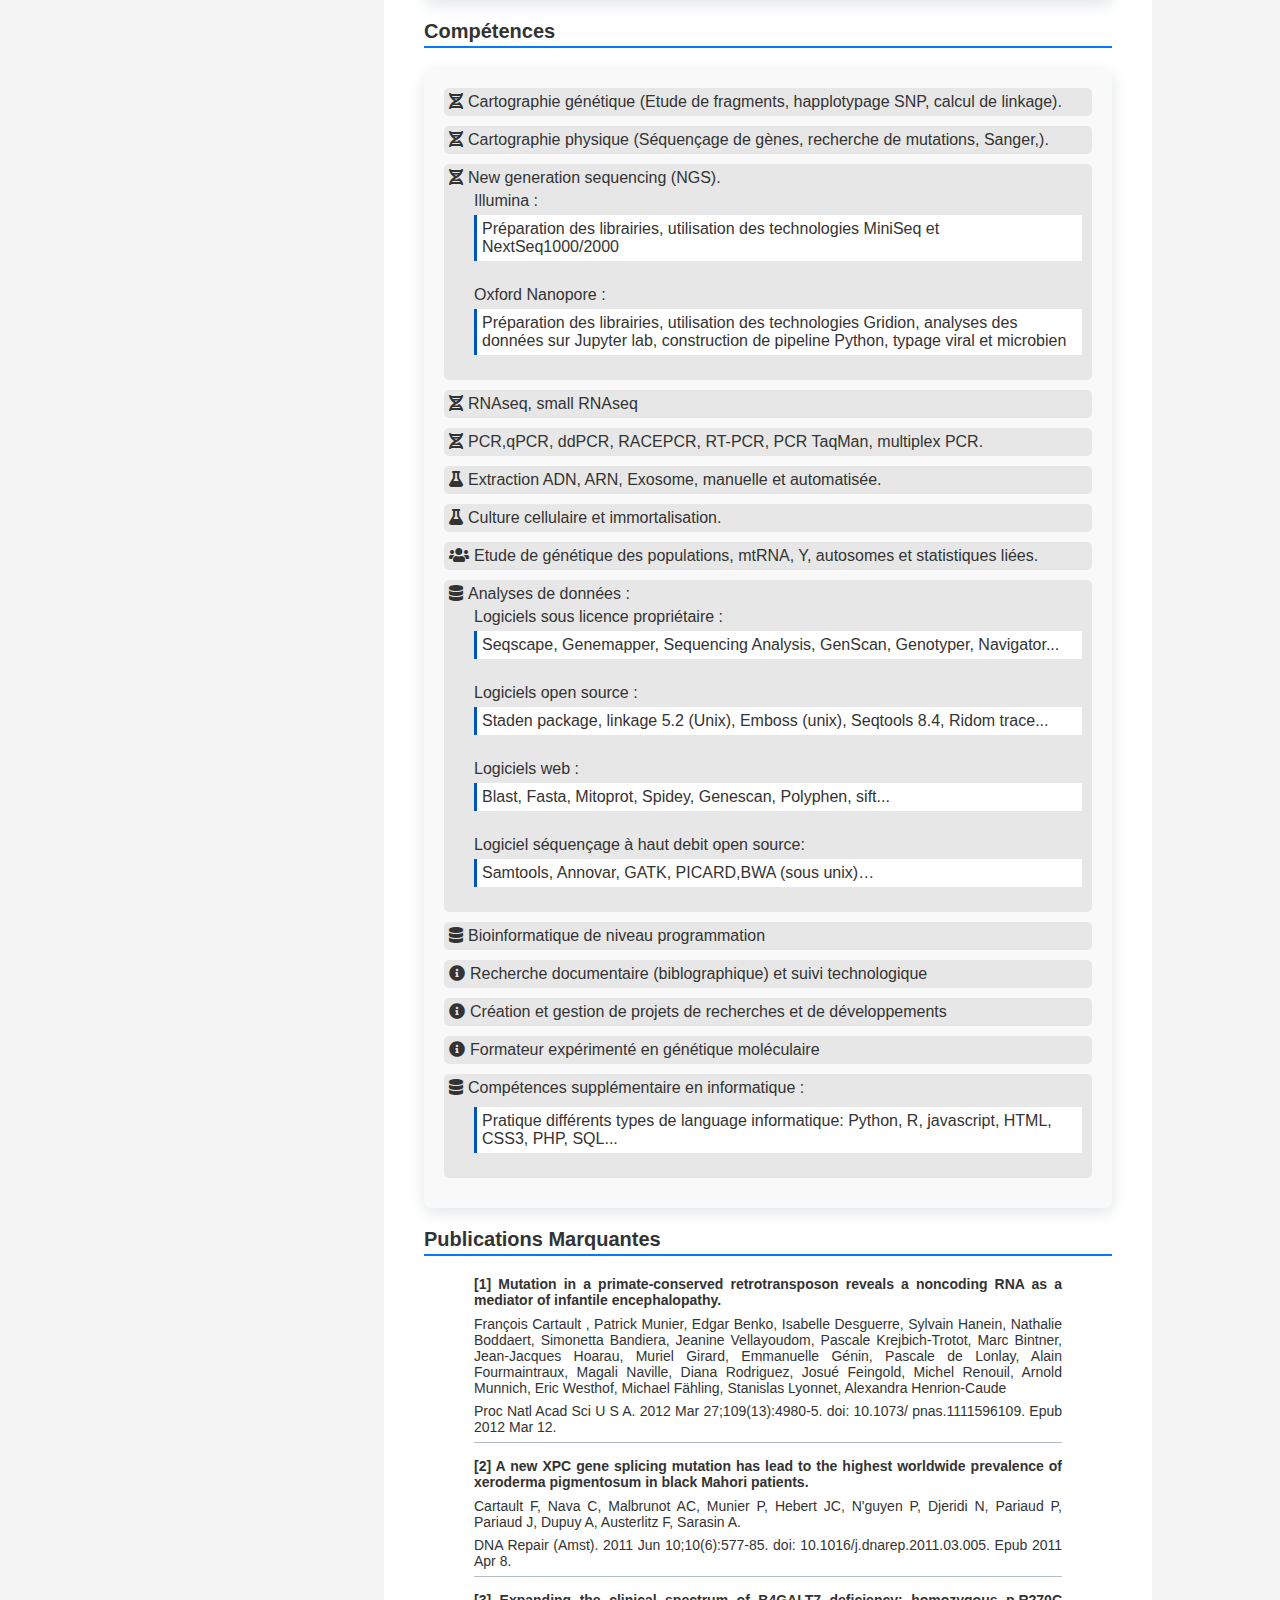
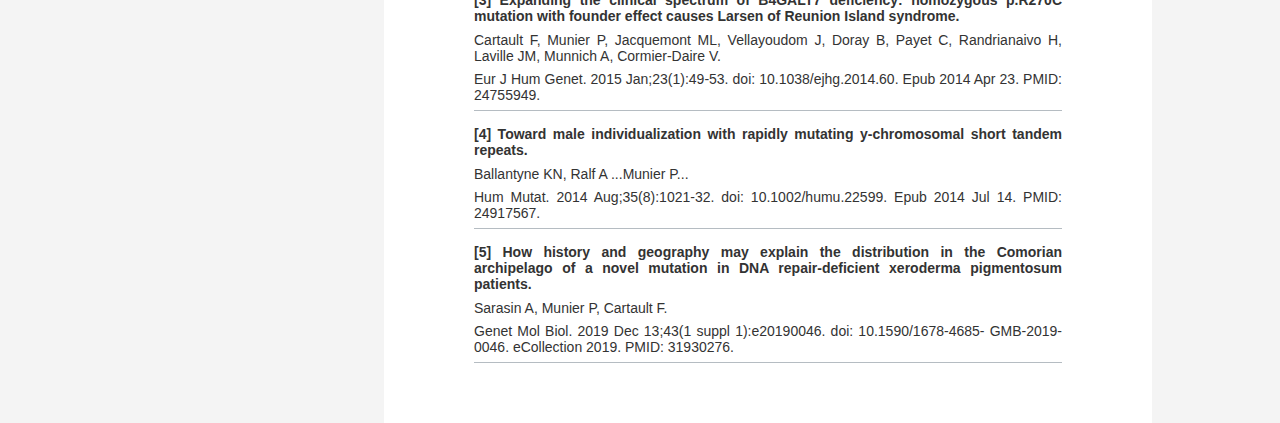
==== commit 9f4d88c9: "Update index.html oerdr" ====
--- a/index.html
+++ b/index.html
@@ -214,12 +214,7 @@
                 <h2>Publications Marquantes</h2>
                 <!-- Liste de publications ici -->
                 <div class="publication">
-                    <h4><p>A new XPC gene splicing mutation has lead to the highest worldwide prevalence of xeroderma pigmentosum in black Mahori patients.</p></h4>
-                    <p>Cartault F, Nava C, Malbrunot AC, Munier P, Hebert JC, N'guyen P, Djeridi N, Pariaud P, Pariaud J, Dupuy A, Austerlitz F, Sarasin A.</p>
-                    <p>DNA Repair (Amst). 2011 Jun 10;10(6):577-85. doi: 10.1016/j.dnarep.2011.03.005. Epub 2011 Apr 8.</p>
-                </div>
-                <div class="publication">
-                    <h4><p>Mutation in a primate-conserved retrotransposon reveals a noncoding RNA as a mediator of infantile encephalopathy.</p></h4>
+                    <h4><p>[1] Mutation in a primate-conserved retrotransposon reveals a noncoding RNA as a mediator of infantile encephalopathy.</p></h4>
                     <p>François Cartault , Patrick Munier, Edgar Benko, Isabelle Desguerre, Sylvain
                         Hanein, Nathalie Boddaert, Simonetta Bandiera, Jeanine Vellayoudom, Pascale
                         Krejbich-Trotot, Marc Bintner, Jean-Jacques Hoarau, Muriel Girard, Emmanuelle
@@ -230,15 +225,12 @@
                         pnas.1111596109. Epub 2012 Mar 12.</p>
                 </div>
                 <div class="publication">
-                    <h4><p>Toward male individualization with rapidly mutating y-chromosomal short
-                        tandem repeats.</p></h4>
-                    <p>Ballantyne KN, Ralf A ...Munier P...</p>
-                    <p>Hum Mutat. 2014 Aug;35(8):1021-32. doi: 10.1002/humu.22599. Epub 2014 Jul
-                        14.
-                        PMID: 24917567.</p>
-                </div>
-                <div class="publication">
-                    <h4><p>Expanding the clinical spectrum of B4GALT7 deficiency: homozygous
+                    <h4><p>[2] A new XPC gene splicing mutation has lead to the highest worldwide prevalence of xeroderma pigmentosum in black Mahori patients.</p></h4>
+                    <p>Cartault F, Nava C, Malbrunot AC, Munier P, Hebert JC, N'guyen P, Djeridi N, Pariaud P, Pariaud J, Dupuy A, Austerlitz F, Sarasin A.</p>
+                    <p>DNA Repair (Amst). 2011 Jun 10;10(6):577-85. doi: 10.1016/j.dnarep.2011.03.005. Epub 2011 Apr 8.</p>
+                </div>
+                <div class="publication">
+                    <h4><p>[3] Expanding the clinical spectrum of B4GALT7 deficiency: homozygous
                         p.R270C mutation with founder effect causes Larsen of Reunion Island
                         syndrome.</p></h4>
                     <p>Cartault F, Munier P, Jacquemont ML, Vellayoudom J, Doray B, Payet C,
@@ -248,7 +240,15 @@
                         PMID: 24755949.</p>
                 </div>
                 <div class="publication">
-                    <h4><p>How history and geography may explain the distribution in the Comorian
+                    <h4><p>[4] Toward male individualization with rapidly mutating y-chromosomal short
+                        tandem repeats.</p></h4>
+                    <p>Ballantyne KN, Ralf A ...Munier P...</p>
+                    <p>Hum Mutat. 2014 Aug;35(8):1021-32. doi: 10.1002/humu.22599. Epub 2014 Jul
+                        14.
+                        PMID: 24917567.</p>
+                </div>
+                <div class="publication">
+                    <h4><p>[5] How history and geography may explain the distribution in the Comorian
                         archipelago of a novel mutation in DNA repair-deficient xeroderma
                         pigmentosum patients.</p></h4>
                     <p>Sarasin A, Munier P, Cartault F.</p>
--- a/CV.css
+++ b/CV.css
@@ -215,7 +215,7 @@
     margin: 5px 0; 
 }
 
-.exprience-container ul li ul {
+.experience-container ul li ul {
     padding-left: 20px; 
 }
 
@@ -361,7 +361,7 @@
 
 /* Media query pour les téléphones */
 
-@media (max-width: 700px) {
+@media (max-width: 800px) {
     /*modificaton de la tructure des pages*/
 
     body, html {
@@ -403,7 +403,7 @@
         top: 0;
         right: 0;
         width: 50%;
-        height: 225px;
+        height: 250px;
         background-color: white;
         margin-right: 15px;
     }
@@ -433,6 +433,15 @@
         box-shadow: 0.5px 5px 15px #e3e6e8;
         width: 95%;
     }
+    .experience-container ul li ul {
+    padding-left: 5px; 
+    }
+    .formation-container ul li ul {
+    padding-left: 5px;
+    }
+    .skills-container ul li ul {
+    padding-left: 5px;
+    }
     .publication{
         margin: 15px 0 10px 0;
     }
@@ -441,4 +450,4 @@
         font-weight: 900;
     }
     
-}+}
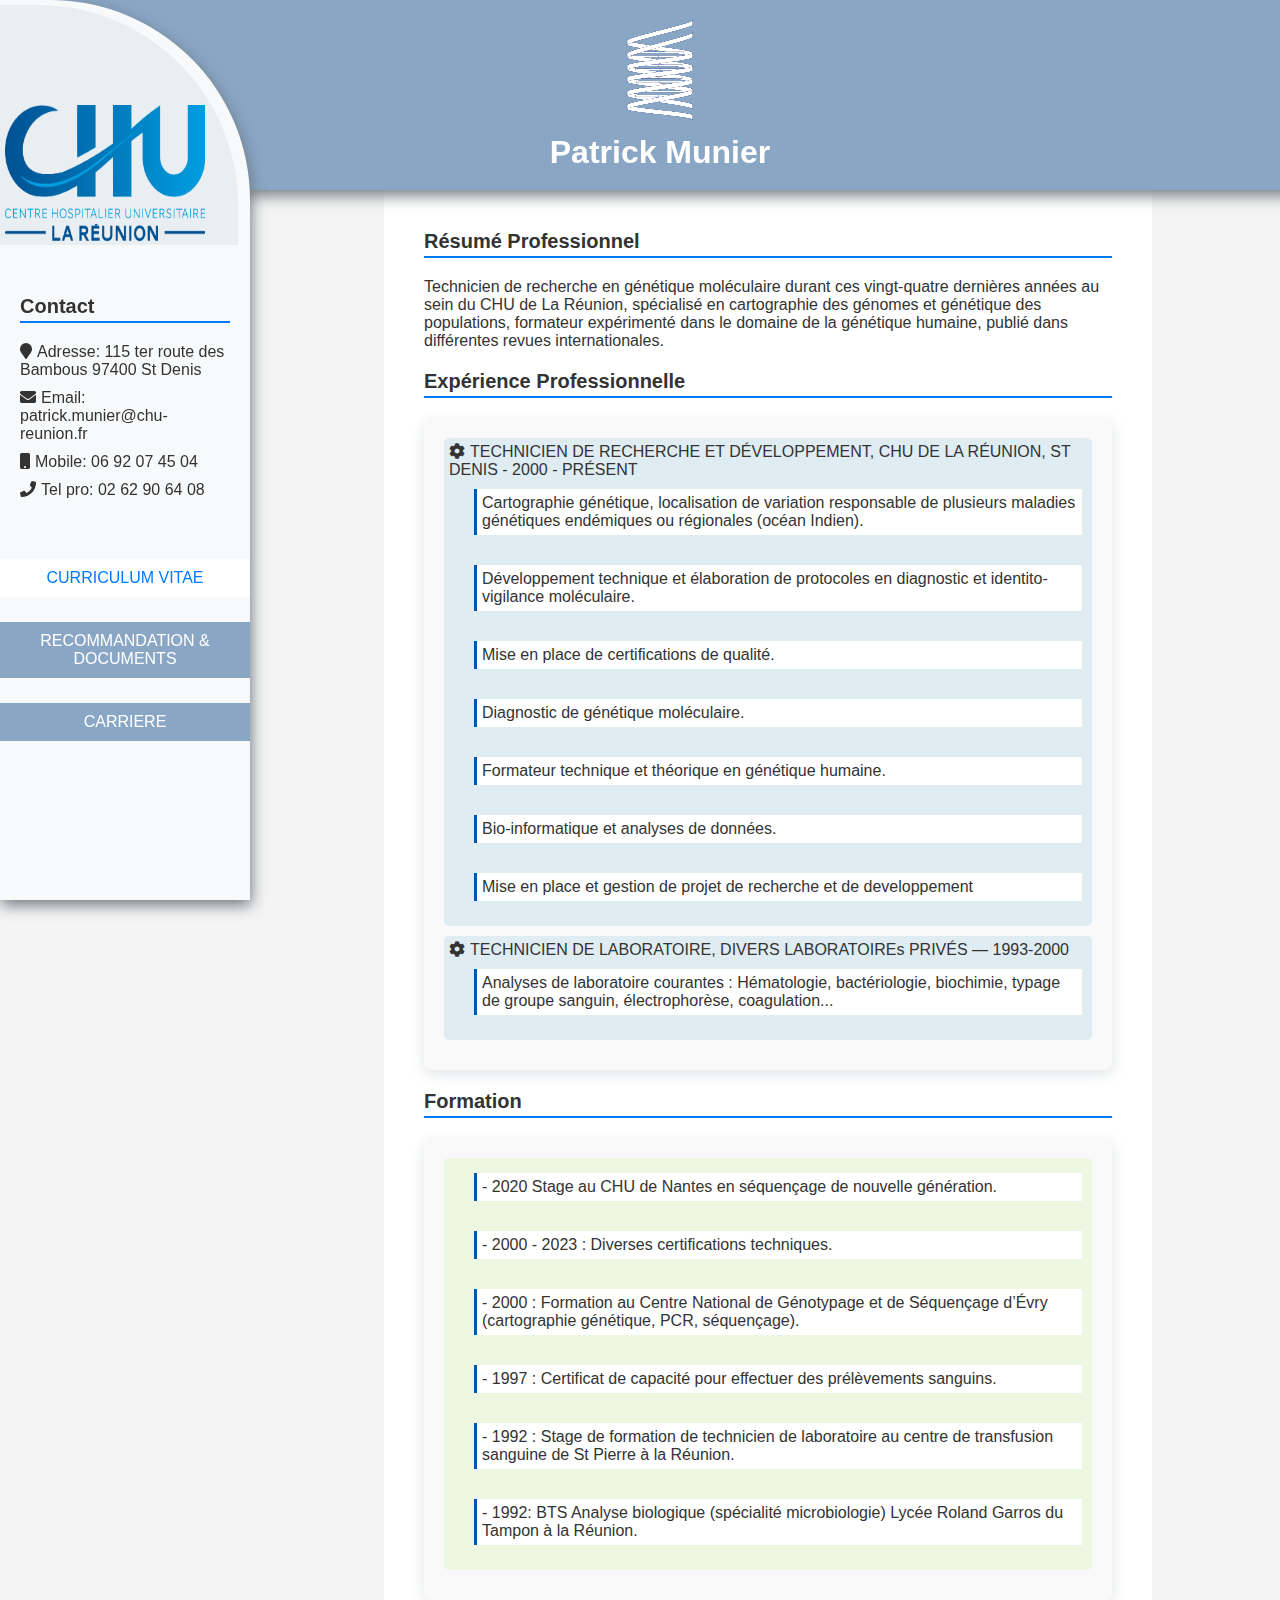
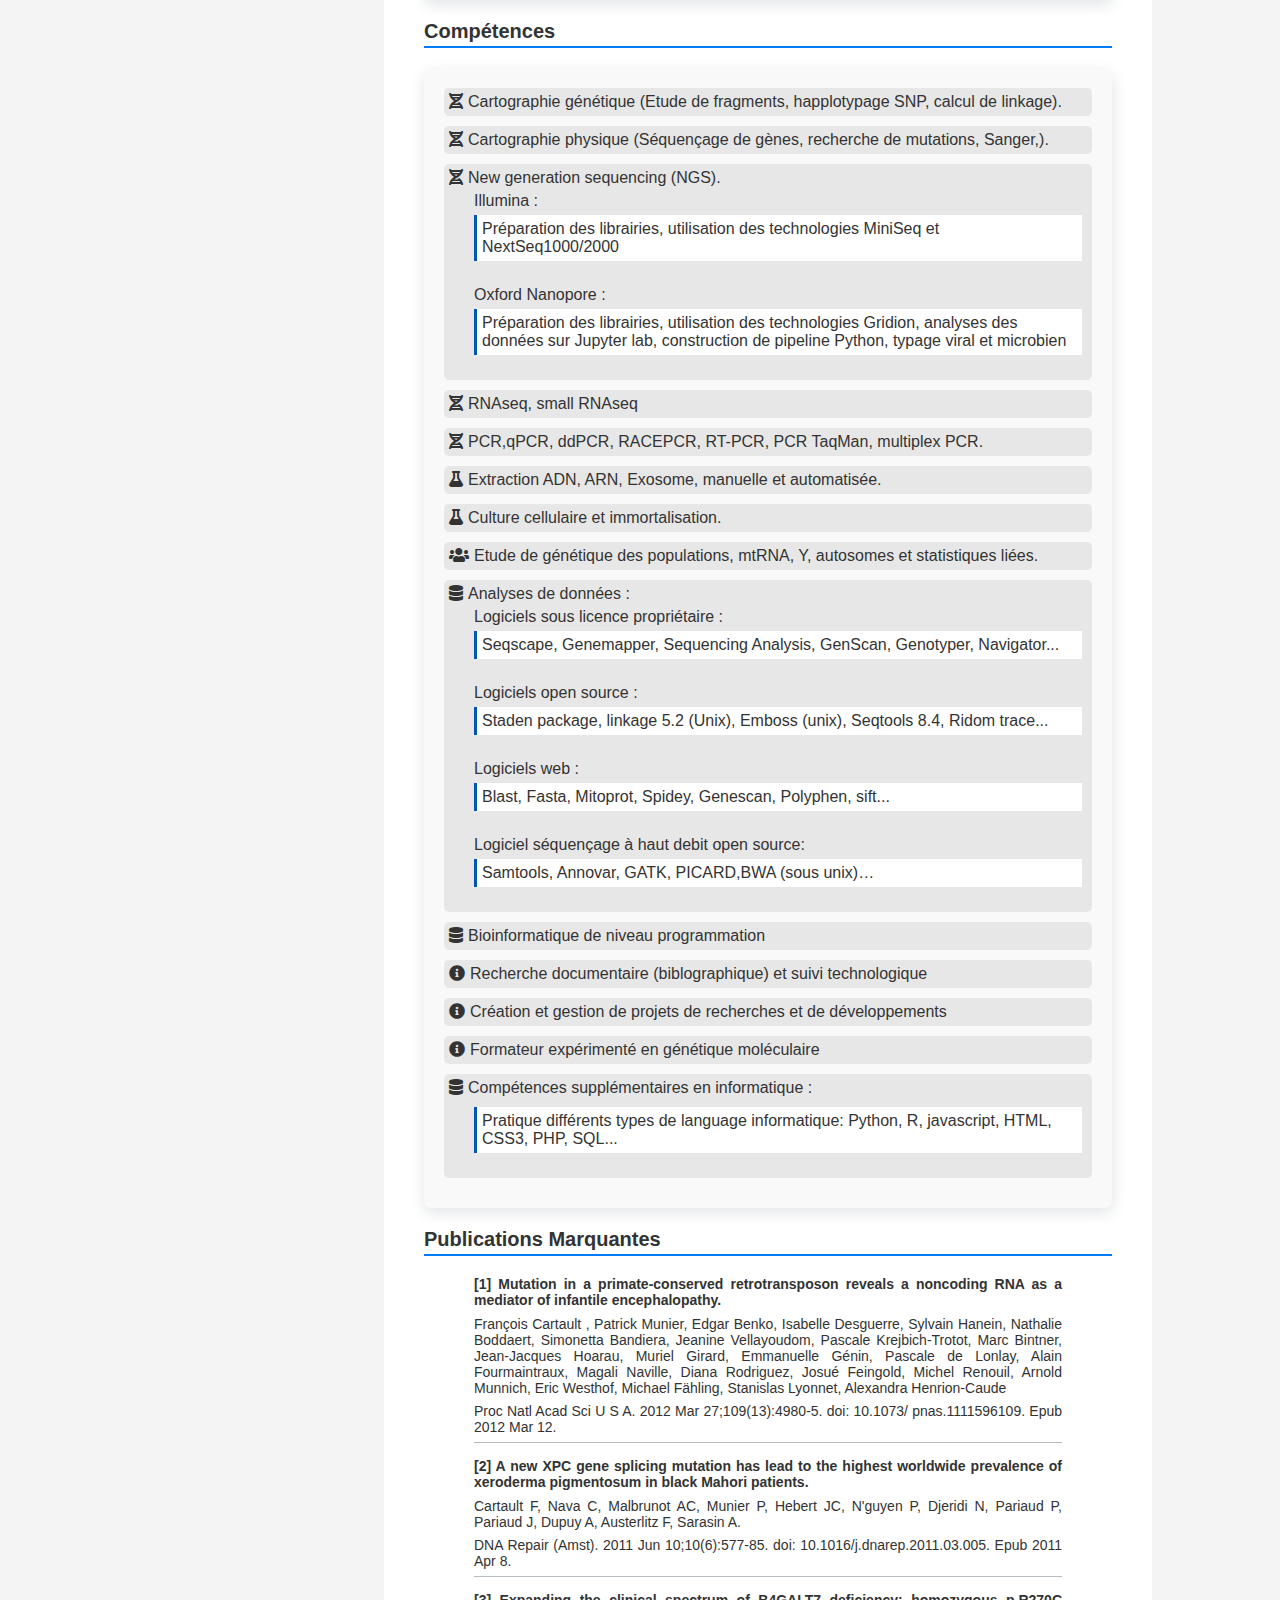
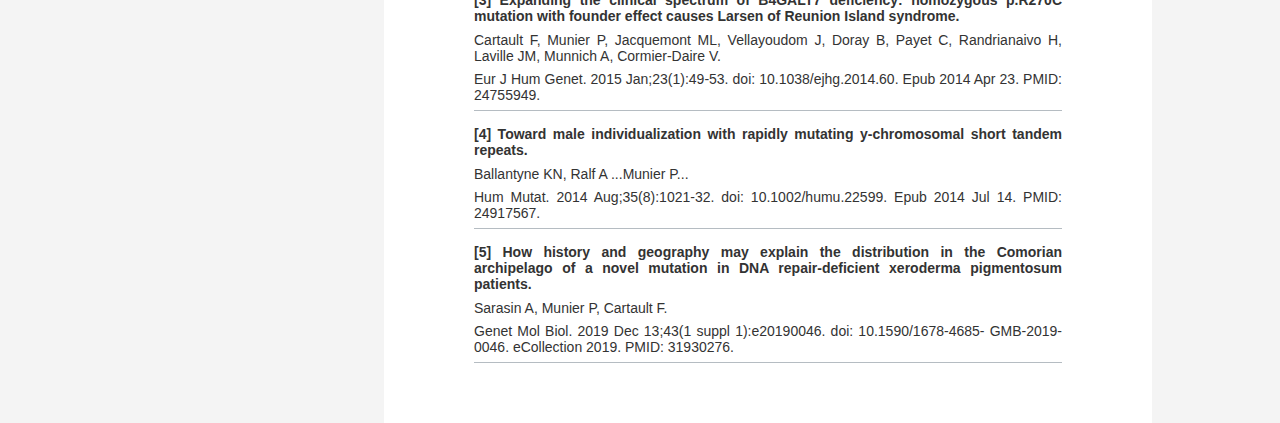
==== commit e49e9fbc: "Update index.html 20240125 correction orthographique" ====
--- a/index.html
+++ b/index.html
@@ -83,14 +83,14 @@
                             <ul>
                                 <li>
                                     <p>Cartographie génétique, localisation de variation responsable de plusieurs maladies
-                                        génétiques endémiques ou régionales (océan Indien indien).</p>
-                                </li>
-                                <li>
-                                    <p>Développement technique et protocolaire en diagnostic et identito-vigilance
+                                        génétiques endémiques ou régionales (océan Indien).</p>
+                                </li>
+                                <li>
+                                    <p>Développement technique et élaboration de protocoles en diagnostic et identito-vigilance
                                         moléculaire.</p>
                                 </li>
                                 <li>
-                                    <p>Mise en place de certification de qualité.</p>
+                                    <p>Mise en place de certifications de qualité.</p>
                                 </li>
                                 <li>
                                     <p>Diagnostic de génétique moléculaire.</p>
@@ -106,7 +106,7 @@
                                 </li>
                             </ul>
                         </li>
-                        <li><i class="fa fa-cog" aria-hidden="true"></i>TECHNICIEN DE LABORATOIRE, DIVERS LABORATOIREs PRIVÉs — 1993-2000
+                        <li><i class="fa fa-cog" aria-hidden="true"></i>TECHNICIEN DE LABORATOIRE, DIVERS LABORATOIREs PRIVÉS — 1993-2000
                             <ul>
                                 <li>
                                     <p>Analyses de laboratoire courantes : Hématologie, bactériologie, biochimie, typage
@@ -125,25 +125,25 @@
                         <li>
                             <ul>
                                 <li>
-                                    <p> - 2020 Stage au CHU de Nantes en séquençage de nouvelle génération</p>
-                                </li>
-                                <li>
-                                    <p> - 2000 - 2023 : Diverses certifications techniques</p>
+                                    <p> - 2020 Stage au CHU de Nantes en séquençage de nouvelle génération.</p>
+                                </li>
+                                <li>
+                                    <p> - 2000 - 2023 : Diverses certifications techniques.</p>
                                 </li>
                                 <li>
                                     <p>- 2000 : Formation au Centre National de Génotypage et de Séquençage
-                                        d’Évry (cartographie génétique, PCR, séquençage)</p>
-                                </li>
-                                <li>
-                                    <p>- 1997 : Certificat de capacité pour effectuer des prélèvements sanguins</p>
+                                        d’Évry (cartographie génétique, PCR, séquençage).</p>
+                                </li>
+                                <li>
+                                    <p>- 1997 : Certificat de capacité pour effectuer des prélèvements sanguins.</p>
                                 </li>
                                 <li>
                                     <p>- 1992 : Stage de formation de technicien de laboratoire au centre de
-                                        transfusion sanguine de St Pierre à la Réunion</p>
+                                        transfusion sanguine de St Pierre à la Réunion.</p>
                                 </li>
                                 <li>
                                     <p>- 1992: BTS Analyse biologique (spécialité microbiologie) Lycée Roland
-                                        Garros du Tampon à la Réunion</p>
+                                        Garros du Tampon à la Réunion.</p>
                                 </li>
                             </ul>
                         </li>
@@ -198,7 +198,7 @@
                     <li><i class="fa fa-info-circle" aria-hidden="true"></i>Recherche documentaire (biblographique) et suivi technologique</li>
                     <li><i class="fa fa-info-circle" aria-hidden="true"></i>Création et gestion de projets de recherches et de développements</li>
                     <li><i class="fa fa-info-circle" aria-hidden="true"></i>Formateur expérimenté en génétique moléculaire</li>
-                    <li><i class="fa fa-database" aria-hidden="true"></i>Compétences supplémentaire en informatique :
+                    <li><i class="fa fa-database" aria-hidden="true"></i>Compétences supplémentaires en informatique :
                         <ul>
                             <li>
                                 <p>Pratique différents types de language informatique: Python, R, javascript, HTML, CSS3, PHP, SQL...</p>
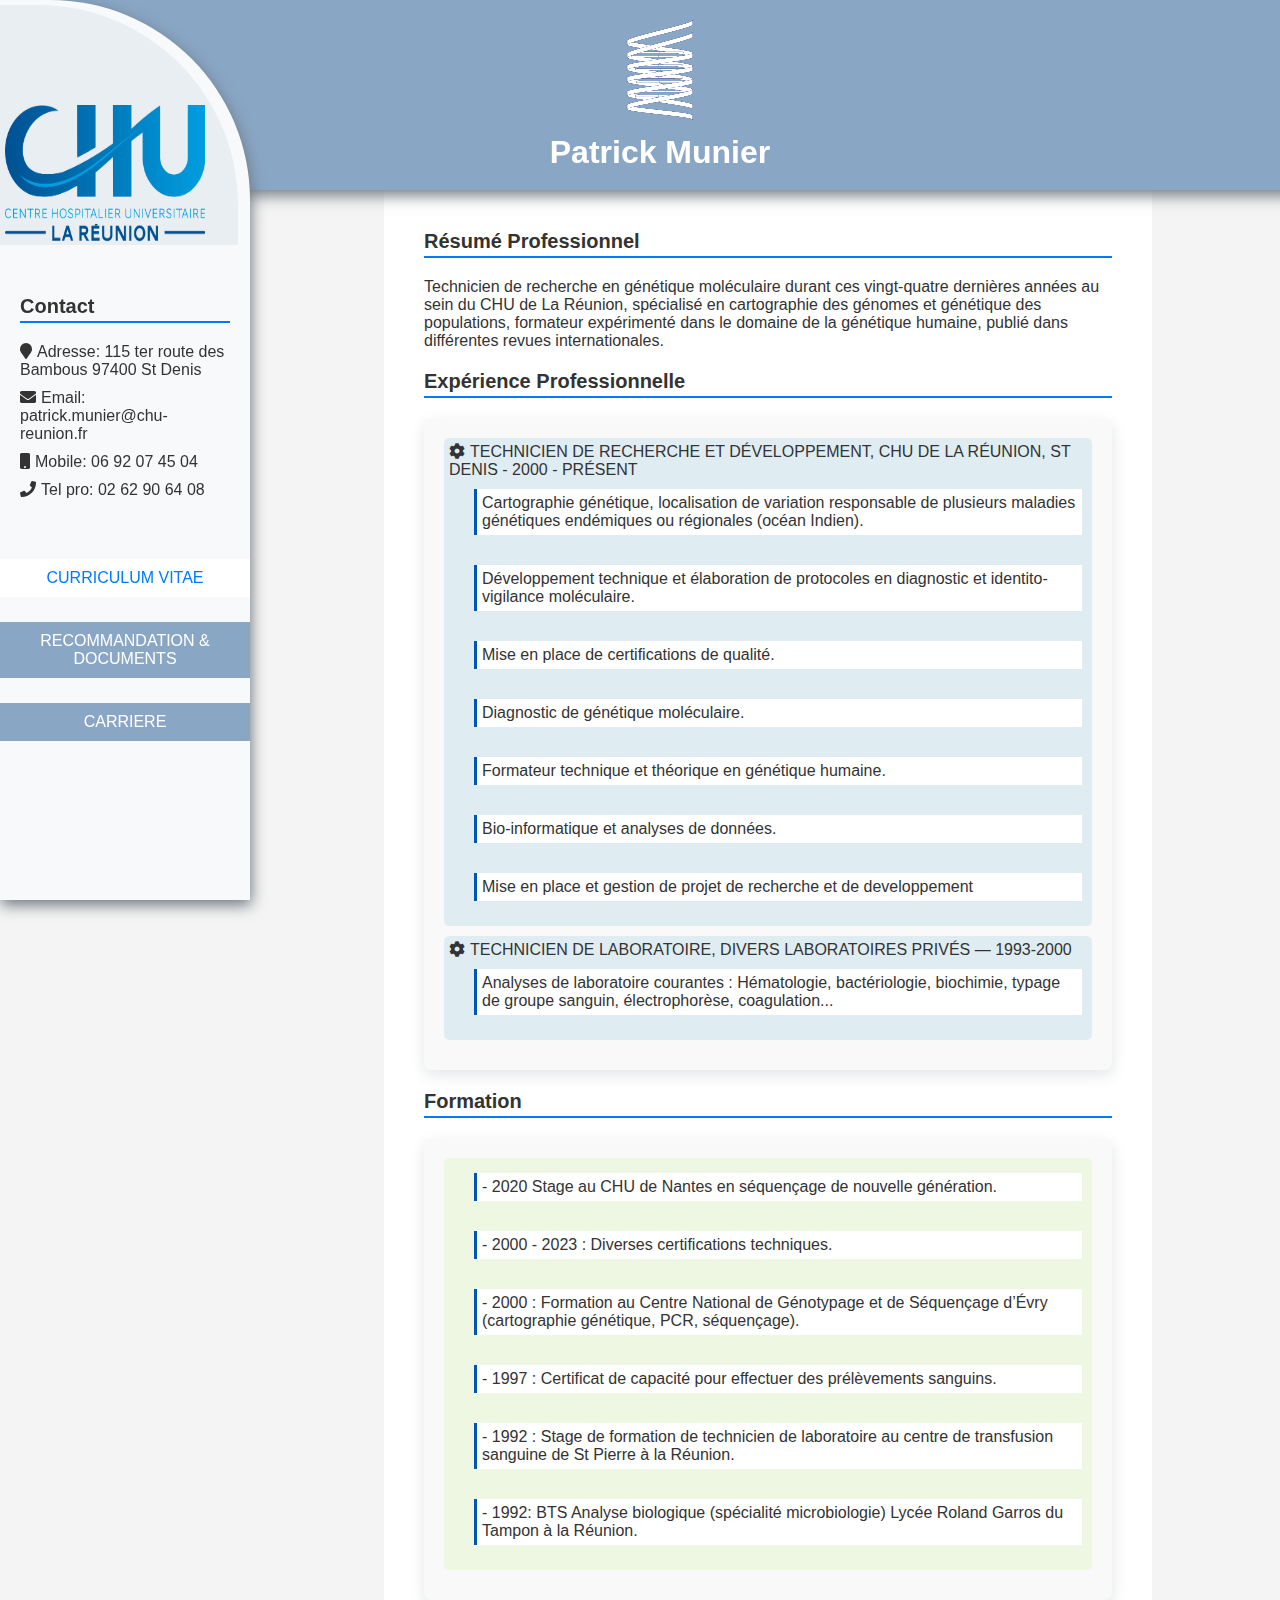
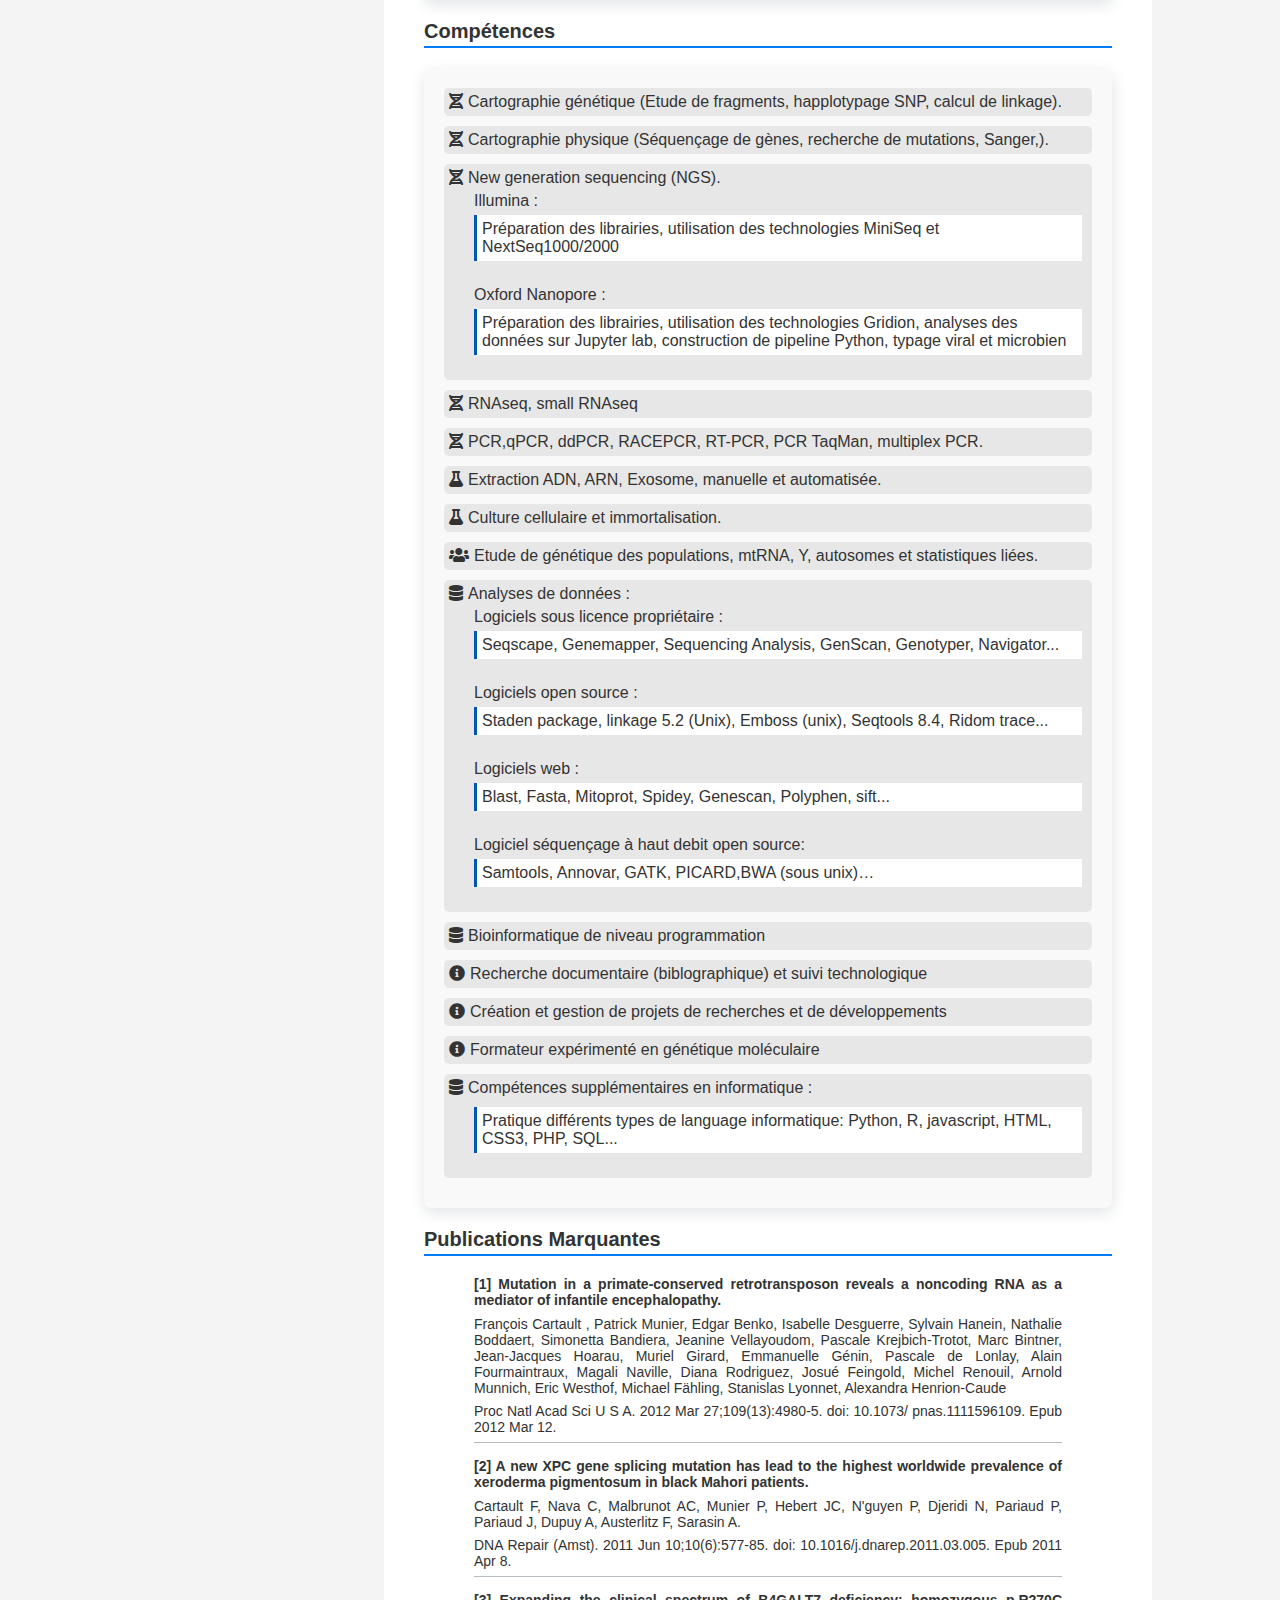
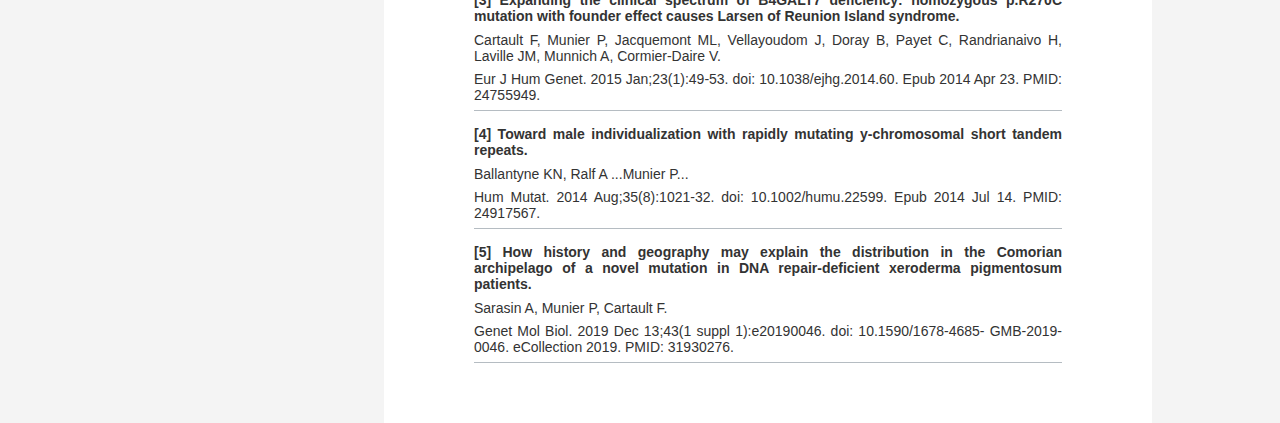
==== commit 621e38b1: "Update index.html 20240129 correction ortho" ====
--- a/index.html
+++ b/index.html
@@ -106,7 +106,7 @@
                                 </li>
                             </ul>
                         </li>
-                        <li><i class="fa fa-cog" aria-hidden="true"></i>TECHNICIEN DE LABORATOIRE, DIVERS LABORATOIREs PRIVÉS — 1993-2000
+                        <li><i class="fa fa-cog" aria-hidden="true"></i>TECHNICIEN DE LABORATOIRE, DIVERS LABORATOIRES PRIVÉS — 1993-2000
                             <ul>
                                 <li>
                                     <p>Analyses de laboratoire courantes : Hématologie, bactériologie, biochimie, typage
